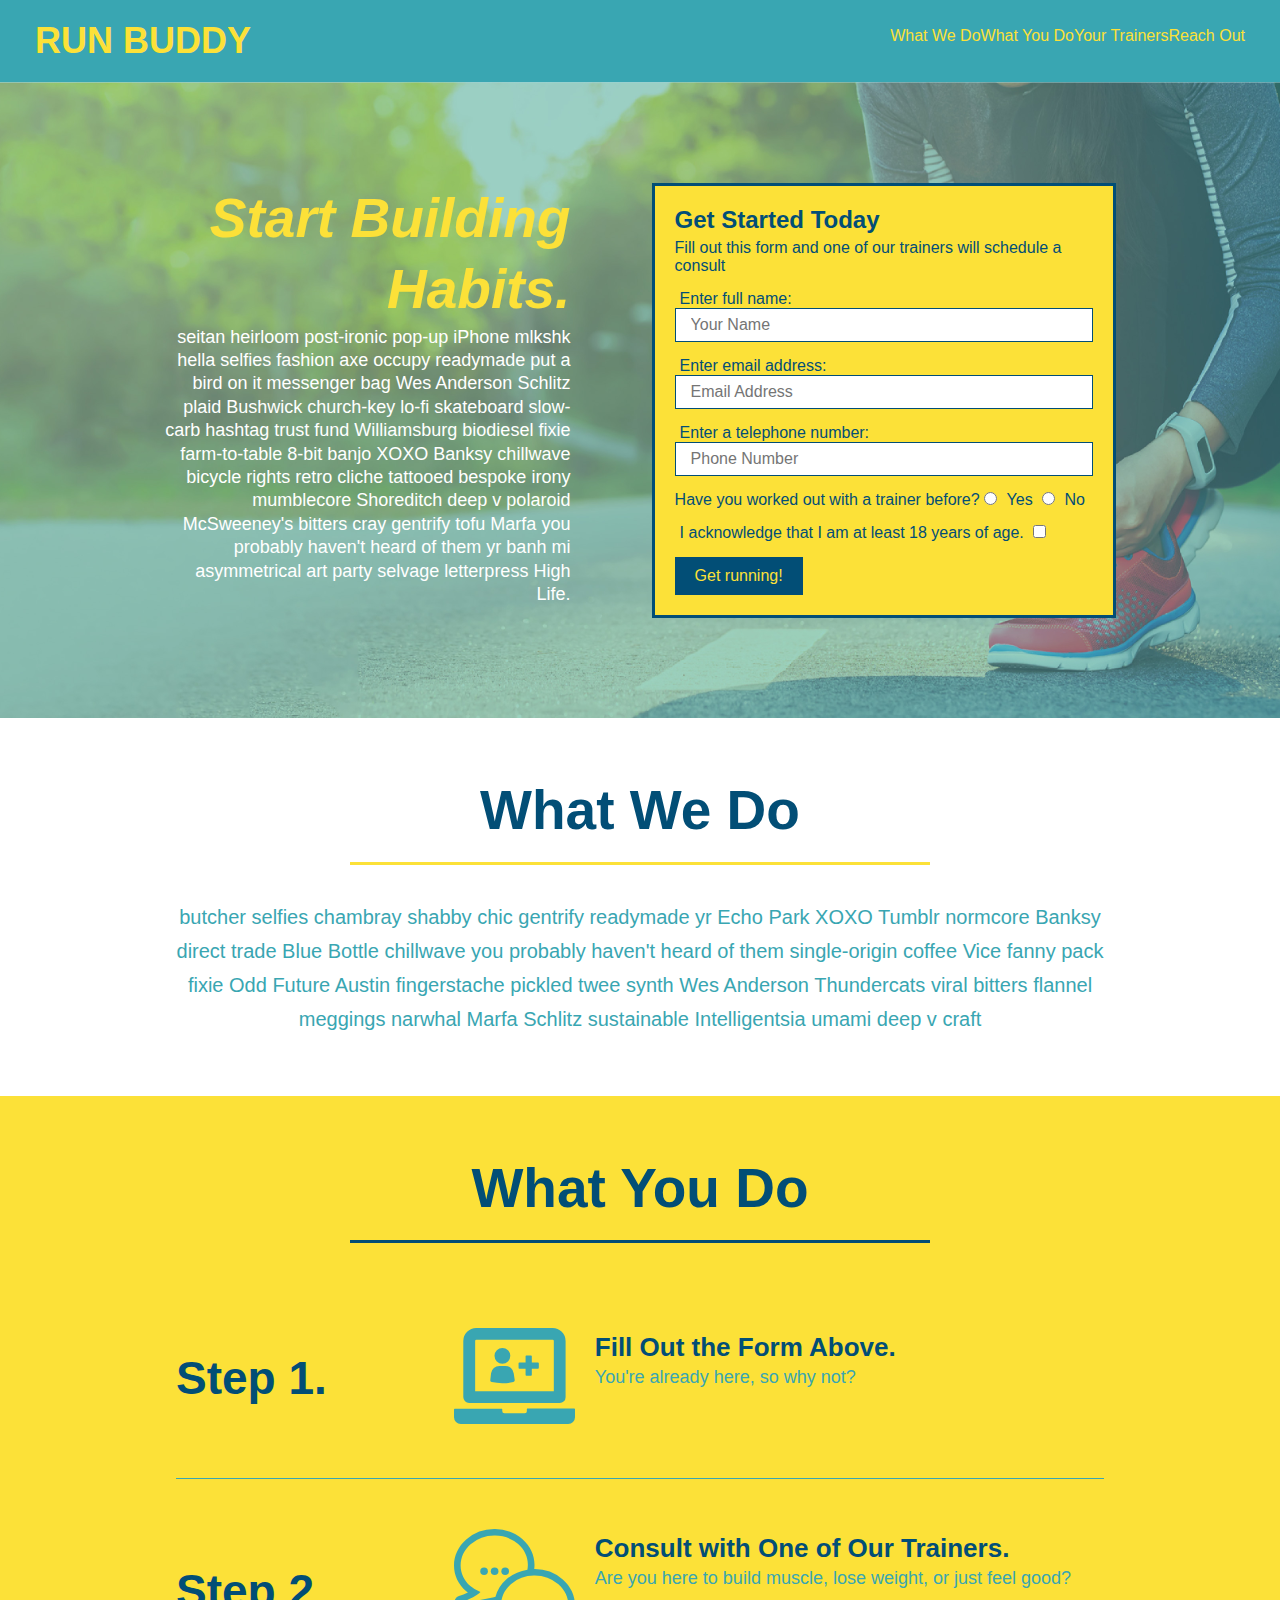
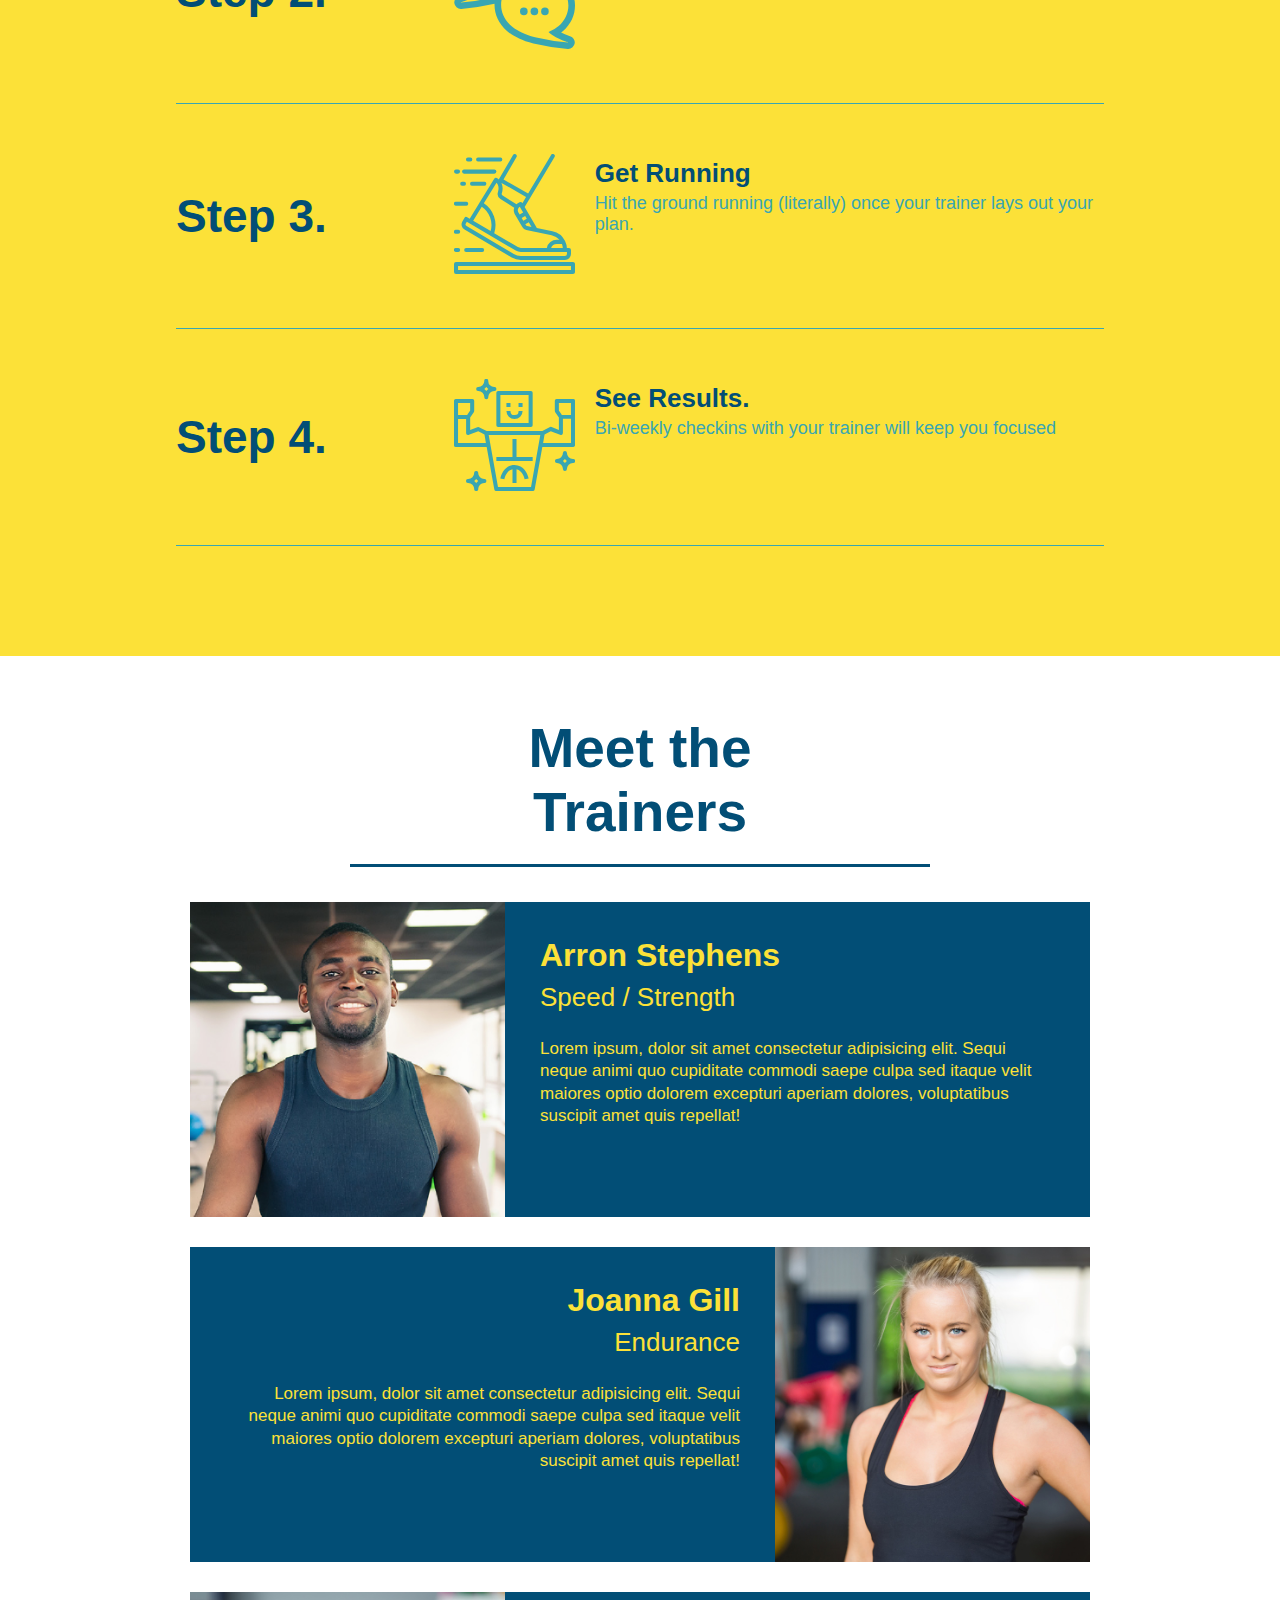
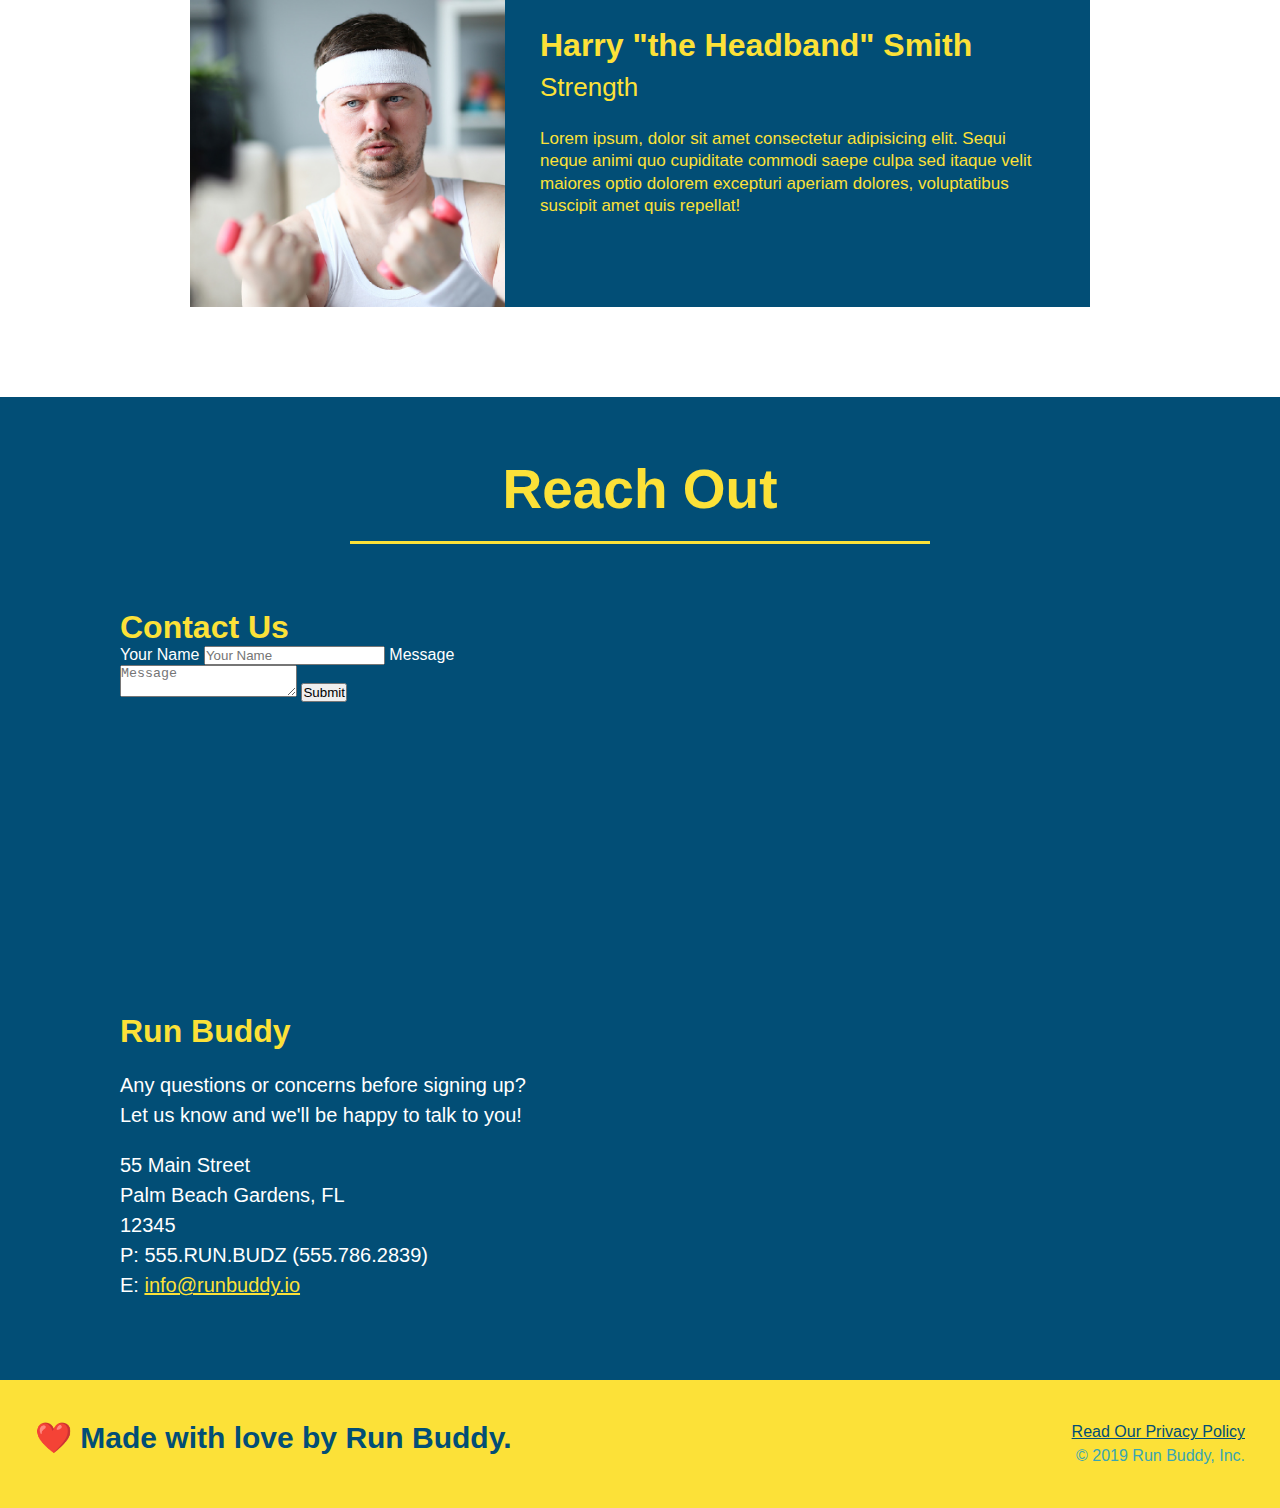
==== index.html @ 558521d1 "add flexbox to the steps" ====
<!DOCTYPE html>
<html lang="en">
<head>
    <meta charset="UTF-8" />
    <title>Run Buddy</title>
    <link rel="stylesheet" href="./assets/css/style.css" />

    <body>
    <!-- navigation -->
    <header>
        <h1>RUN BUDDY</h1>
        <nav>
            <!-- Unordered list element -->
            <ul>
                <!-- List item element-->
                <li>
                    <!-- Anchor element -->
                    <a href="#what-we-do">What We Do</a>
                </li>
                <li>
                    <a href="#what-you-do">What You Do</a>
                </li>
                <li>
                    <a href="#your-trainers">Your Trainers</a>
                </li>
                <li>
                    <a href="#reach-out">Reach Out</a>
                </li>
            </ul>
        </nav>
    </header>


    <section class="hero">
        <div class="hero-cta">
            <h2>Start Building Habits.</h2>
            <p>
              seitan heirloom post-ironic pop-up iPhone mlkshk hella selfies fashion axe occupy readymade put a bird on it
              messenger bag Wes Anderson Schlitz plaid Bushwick church-key lo-fi skateboard slow-carb hashtag trust fund
              Williamsburg biodiesel fixie farm-to-table 8-bit banjo XOXO Banksy chillwave bicycle rights retro cliche
              tattooed bespoke irony mumblecore Shoreditch deep v polaroid McSweeney's bitters cray gentrify tofu Marfa you
              probably haven't heard of them yr banh mi asymmetrical art party selvage letterpress High Life.
            </p>
          </div>
        <div class="hero-form">
            <h3>Get Started Today</h3>
            <p>Fill out this form and one of our trainers will schedule a consult</p>
            <form>
                <label for="name">Enter full name:</label>
                <input type="text" placeholder="Your Name" name="name" id="name" class="form-input">

                <label for="email">Enter email address:</label>
                <input type="text" placeholder="Email Address" name="email" id="email" class="form-input">

                <label for="phone">Enter a telephone number:</label>
                <input type="text" placeholder="Phone Number" name="phone" id="phone" class="form-input">
                <p>
                    Have you worked out with a trainer before?
                    <input type="radio" name="trainer-confirm" id="trainer-yes" />
                    <label for="trainer-yes">Yes</label>
                    <input type="radio" name="trainer-confirm" id="trainer-no" />
                    <label for="trainer-no">No</label>
                </p>
                <p>
                    <label for="checkbox" >
                        I acknowledge that I am at least 18 years of age.
                    </label>
                    <input type="checkbox" name="age-confirm" id="checkbox" />
                </p>
                <button type="submit">
                    Get running!
                </button>
            </form>
    </div>
    </section>

    <!-- "what we do" section -->
    <section id="what-we-do" class="intro">
        <div class="flex-row">
        <h2 class="section-title primary-border">What We Do</h2>
        </div>
        <div class="flex-row">
        <p>
            butcher selfies chambray shabby chic gentrify readymade yr Echo Park XOXO Tumblr normcore Banksy direct trade Blue Bottle chillwave you probably haven't heard of them single-origin coffee Vice fanny pack fixie Odd Future Austin fingerstache pickled twee synth Wes Anderson Thundercats viral bitters flannel meggings narwhal Marfa Schlitz sustainable Intelligentsia umami deep v craft
        </p>
        </div>
    </section>

    <!-- "what you do" section -->
    <section id="what-you-do" class="steps">
        <div class="flex-row">
        <h2 class="section-title secondary-border">What You Do</h2>
        </div>
        <div class="step">
            <h3>Step 1.</h3>
            <div class="step-info">
                <div class="step-img">
                    <img src="./assets/images/step-1.svg" =alt=""/>
                </div>
                <div class="step-text">
                    <h4>Fill Out the Form Above.</h4>
            <p>You're already here, so why not?</p>
        </div>
            </div>
        </div>

        <div class="step">
            <h3>Step 2.</h3>
            <div class="step-info">
                <div class="step-img">
                    <img src="./assets/images/step-2.svg" alt="" />
                </div>
                <div class="step-text">
           <h4> Consult with One of Our Trainers.</h4>
            <p>Are you here to build muscle, lose weight, or just feel good?</p>
        </div>
            </div>
        </div>

        <div class="step">
            <h3>Step 3.</h3>
            <div class="step-info">
                <div class="step-img">
                    <img src="./assets/images/step-3.svg" alt="" />
                </div>
                <div class="step-text">
                    <h4> Get Running</h4>
            <p>Hit the ground running (literally) once your trainer lays out your plan.</p>
        </div>
            </div>
        </div>

        <div class="step">
            <h3>Step 4.</h3>
            <div class="step-info">
                <div class="step-img">
                    <img src="./assets/images/step-4.svg" alt="" />
                </div>
                <div class="step-text">
                    <h4>See Results.</h4>
            <p>Bi-weekly checkins with your trainer will keep you focused</p>
        </div>
            </div>
        </div>
    </section>

    <!-- meet the trainers -->
    <section id="your-trainers" class="trainers">
        <div class="flex-row">
        <h2 class="section-title primary-border">
            Meet the Trainers
        </h2>
        </div>
        <article class="trainer">
            <img src="./assets/images/trainer-1.jpg" alt="Arron Stephens in his workout clothes, ready to pump iron" />
            <div class="trainer-bio text-left">
                <h3>Arron Stephens</h3>
                <h4>Speed / Strength</h4>
                <p>Lorem ipsum, dolor sit amet consectetur adipisicing elit. Sequi neque animi quo cupiditate commodi saepe culpa sed itaque velit maiores optio dolorem excepturi aperiam dolores, voluptatibus suscipit amet quis repellat!</p>
            </div>
        </article>

        <!-- second trainer bio -->
        <article class="trainer">
            <div class="trainer-bio text-right">
                <h3>Joanna Gill</h3>
                <h4>Endurance</h4>
                <p>
                    Lorem ipsum, dolor sit amet consectetur adipisicing elit. Sequi neque animi quo cupiditate commodi saepe culpa sed
                    itaque velit maiores optio dolorem excepturi aperiam dolores, voluptatibus suscipit amet quis repellat!
                </p>
            </div>
            <img src="./assets/images/trainer-2.jpg" alt="Joanna Gill cooling off after a workout" />
        </article>

        <!-- third trainer bio -->
        <article class="trainer">
            <img src="./assets/images/trainer-3.jpg" alt="Harry Smith wearing a headband and lifting comically small pink weights" />
            <div class="trainer-bio text-left">
                <h3>Harry "the Headband" Smith</h3>
                <h4>Strength</h4>
                <p>
                    Lorem ipsum, dolor sit amet consectetur adipisicing elit. Sequi neque animi quo cupiditate commodi saepe culpa sed
                    itaque velit maiores optio dolorem excepturi aperiam dolores, voluptatibus suscipit amet quis repellat!
                </p>
            </div>
        </article>
    </section>

    <!-- "reach out" section -->
    <section id="reach-out" class="contact">
        <div class="flex-row">
        <h2 class="section-title secondary-border">Reach Out</h2>
        </div>
        <div class="contact-info">
            <div class="contact-form">
                <h3>Contact Us</h3>
                <form>
                  <label for="contact-name">Your Name</label>
                  <input type="text" id="contact-name" placeholder="Your Name" />
              
                  <label for="contact-message">Message</label>
                  <textarea id="contact-message" placeholder="Message"></textarea>
              
                  <button type="submit">Submit</button>
                </form>
              </div>
            <iframe
                    src="https://www.google.com/maps/embed?pb=!1m14!1m12!1m3!1d12182.30520634488!2d-74.0652613!3d40.2407219!2m3!1f0!2f0!3f0!3m2!1i1024!2i768!4f13.1!5e0!3m2!1sen!2sus!4v1561060983193!5m2!1sen!2sus"
                    frameborder="0"
                    height="400"
                    width="400"
                    style="border:0"
                    allowfullscreen
            >
            </iframe>


            <div><h3>Run Buddy</h3>
            <p>
                Any questions or concerns before signing up?
                <br />
                Let us know and we'll be happy to talk to you!
            </p>
            <address>
                55 Main Street <br/>
                Palm Beach Gardens, FL <br/>
                12345<br />
                P: 555.RUN.BUDZ (555.786.2839)<br/>
                E: <a href="mailto:info@runbuddy.io">info@runbuddy.io</a>
            </address>
            </div></div>

    </section>

    <!-- footer -->
    <footer>
        <h2>❤️ Made with love by Run Buddy.</h2>
        <div>
            <a href="./privacy-policy.html#">Read Our Privacy Policy</a><br />
            &copy; 2019 Run Buddy, Inc.
        </div>
    </footer></body>
---- assets/css/style.css ----
* {
    margin: 0;
    padding: 0;
    box-sizing: border-box;
}


body {

    color: #39a6b2;
    font-family: Helvetica, Arial, sans-serif;
}

header {
    padding: 20px 35px;
    background-color: #39a6b2;
    display: flex;
    justify-content: space-between;
    flex-wrap: wrap;
}

header h1 {
    font-weight: bold;
    margin: 0;
    font-size: 36px;
    color: #fce138;
  }

header a {
    text-decoration: none;
    color: #fce138;
}
header nav {

    margin: 7px 0;
}
}
header nav ul li a {
    margin: 0 30px;
    font-weight: lighter;
    font-size: 1.55vw;
  }

header nav ul {
    display: flex;
    flex-wrap: wrap;
    justify-content: space-between;
    align-items: center;
    list-style: none;
  }

footer {
    background: #fce138;
    width: 100%;
    padding: 40px 35px;
    display:flex;
    justify-content: space-between;
    flex-wrap: wrap;
}

footer h2 {
    color: #024e76;
    font-size: 30px;
    margin: 0;
}

footer div {
    
    line-height: 1.5;
    text-align: right;
}

footer a {
    color: #024e76;
}



.hero {
    background-image: url("../images/hero-bg.jpg");
    background-size: cover;
    background-position: center;
    display:flex;
    justify-content: center;
    flex-wrap:wrap;


}
.hero-cta{
    width: 35%;
    text-align: right;
    margin: 3.5%;
    color: #fff;
    font-size: 18px;
    line-height: 1.3;
}
.hero-cta h2 {
    font-style: italic;
    font-size: 55px;
    color: #fce138;
}

.hero-form {
    border: 3px solid #024e76;
    background-color: #fce138;
    padding: 20px;
    color: #024e76;
    width:40%;
    margin:3.5%;
}

.hero-form h3 {
    font-size: 24px;
    margin: 0;
}

.hero-form p {
    margin: 5px 0 15px 0;
}

.form-input {
    border: 1px solid #024e76;
    display: block;
    padding: 7px 15px;
    font-size: 16px;
    color: #024e76;
    width: 100%;
    margin-bottom: 15px;
}

.hero-form label {
    margin: 0 5px;
}
.hero-form button {
    color: #fce138;
    background-color: #024e76;
    border: none;
    padding: 10px 20px;
    font-size: 16px;
}


.intro h2 {
    font-size: 55px;
    color: #024e76;
    margin-bottom: 35px;
    padding: 0 100px 20px 100px;
    border-bottom: 3px solid;
    border-color: #fce138;
}



.intro p {
    line-height: 1.7;
    color: #39a6b2;
    width: 80%;
    font-size: 20px;
    margin: 0 auto;
    text-align: center;
}


.section-title {
    font-size: 55px;
    border-bottom: 3px solid;
    color: #024e76;
}

.primary-border {
    border-color: #fce138;
}

.secondary-border {
    border-color: #39a6b2;
}
.steps {
    background: #fce138;
}

.step {
    margin: 50px auto;
    padding-bottom: 50px;
    width: 80%;
    border-bottom: 1px solid #39a6b2;
    display: flex;
    flex-wrap: wrap;
    align-items: center;
    justify-content: space-between;
}
.step-info{flex:2 70%;
    display: flex;
    flex-wrap: wrap;
    align-items:centr;

}
.step h3 {
    color: #024e76;
    font-size: 46px;
    flex: 1 30%;
}

.step-text p{
    color: #39a6b2;
    font-size: 18px;
}
.step-text h4{
    font-size: 26px;
    line-height: 1.5;
    color: #024e76;
}
.step-img{
    flex:1 12%;
    margin-right: 20px;
}
.step-img img{
    max-width: 100%;
}
.step-text{
    flex:12;
}

.trainer {
    width: 900px;
    margin: 0 auto 30px auto;
    background: #024e76;
    color: #fce138;
    overflow: auto
}

.trainer img {
    width: 35%;
    float: left;
}

.trainer-bio {
    padding: 35px;
    float: left;
    width: 65%;
}


.text-left {
    text-align: left;
}

.text-right {
    text-align: right;
}

.trainer-bio h3 {
    font-size: 32px;
    margin-bottom: 8px;
}

.trainer-bio h4 {
    font-weight: lighter;
    font-size: 26px;
    margin-bottom: 25px;
}

.trainer-bio p {
    font-size: 17px;
    line-height: 1.3;
}

/* REACH OUT STYLES START */
.contact {
    background: #024e76;
}

.contact h2 {
    color: #fce138;
}

.section-title {
    font-size: 55px;
    display: inline-block;
    padding: 0 100px 20px 100px;
    border-bottom: 3px solid;
    margin-bottom: 35px;
    color: #024e76;
    padding-bottom: 20px;
    text-align: center;
    margin: 0 auto 35px auto;
    width:50%;
}

.contact-info iframe {
    width: 400px;
    height: 400px;
}

.contact-info div {
    width: 410px;
    display: inline-block;
    vertical-align: top;
    text-align: left;
    margin: 30px 0 0 60px;
    color: white;
}

.contact-info h3 {
    color: #fce138;
    font-size: 32px;
}

.contact-info p, .contact-info address {
    margin: 20px 0;
    line-height: 1.5;
    font-size: 20px;
    font-style: normal;
}

.contact-info a {
    color: #fce138;
}

/* REACH OUT STYLES END */
section {
    padding: 60px;
}
.flex-row{
    display:flex;
}
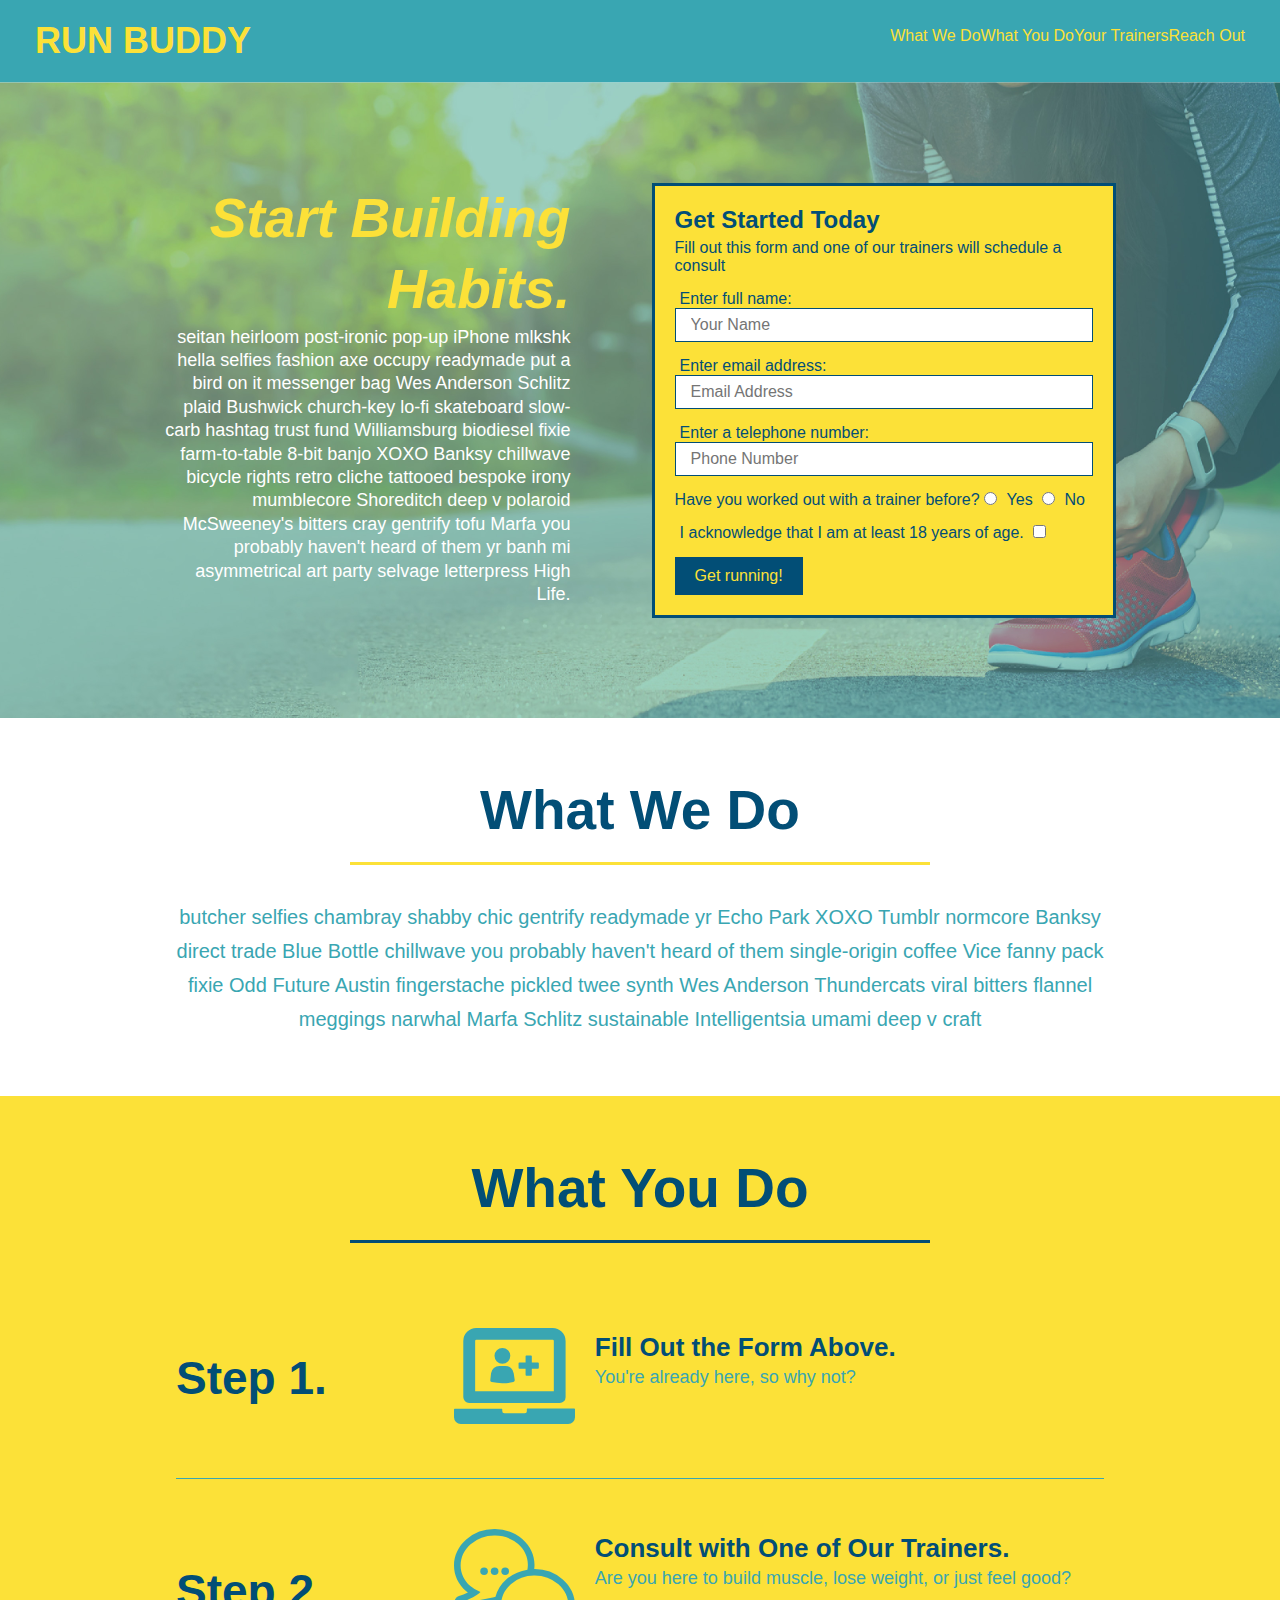
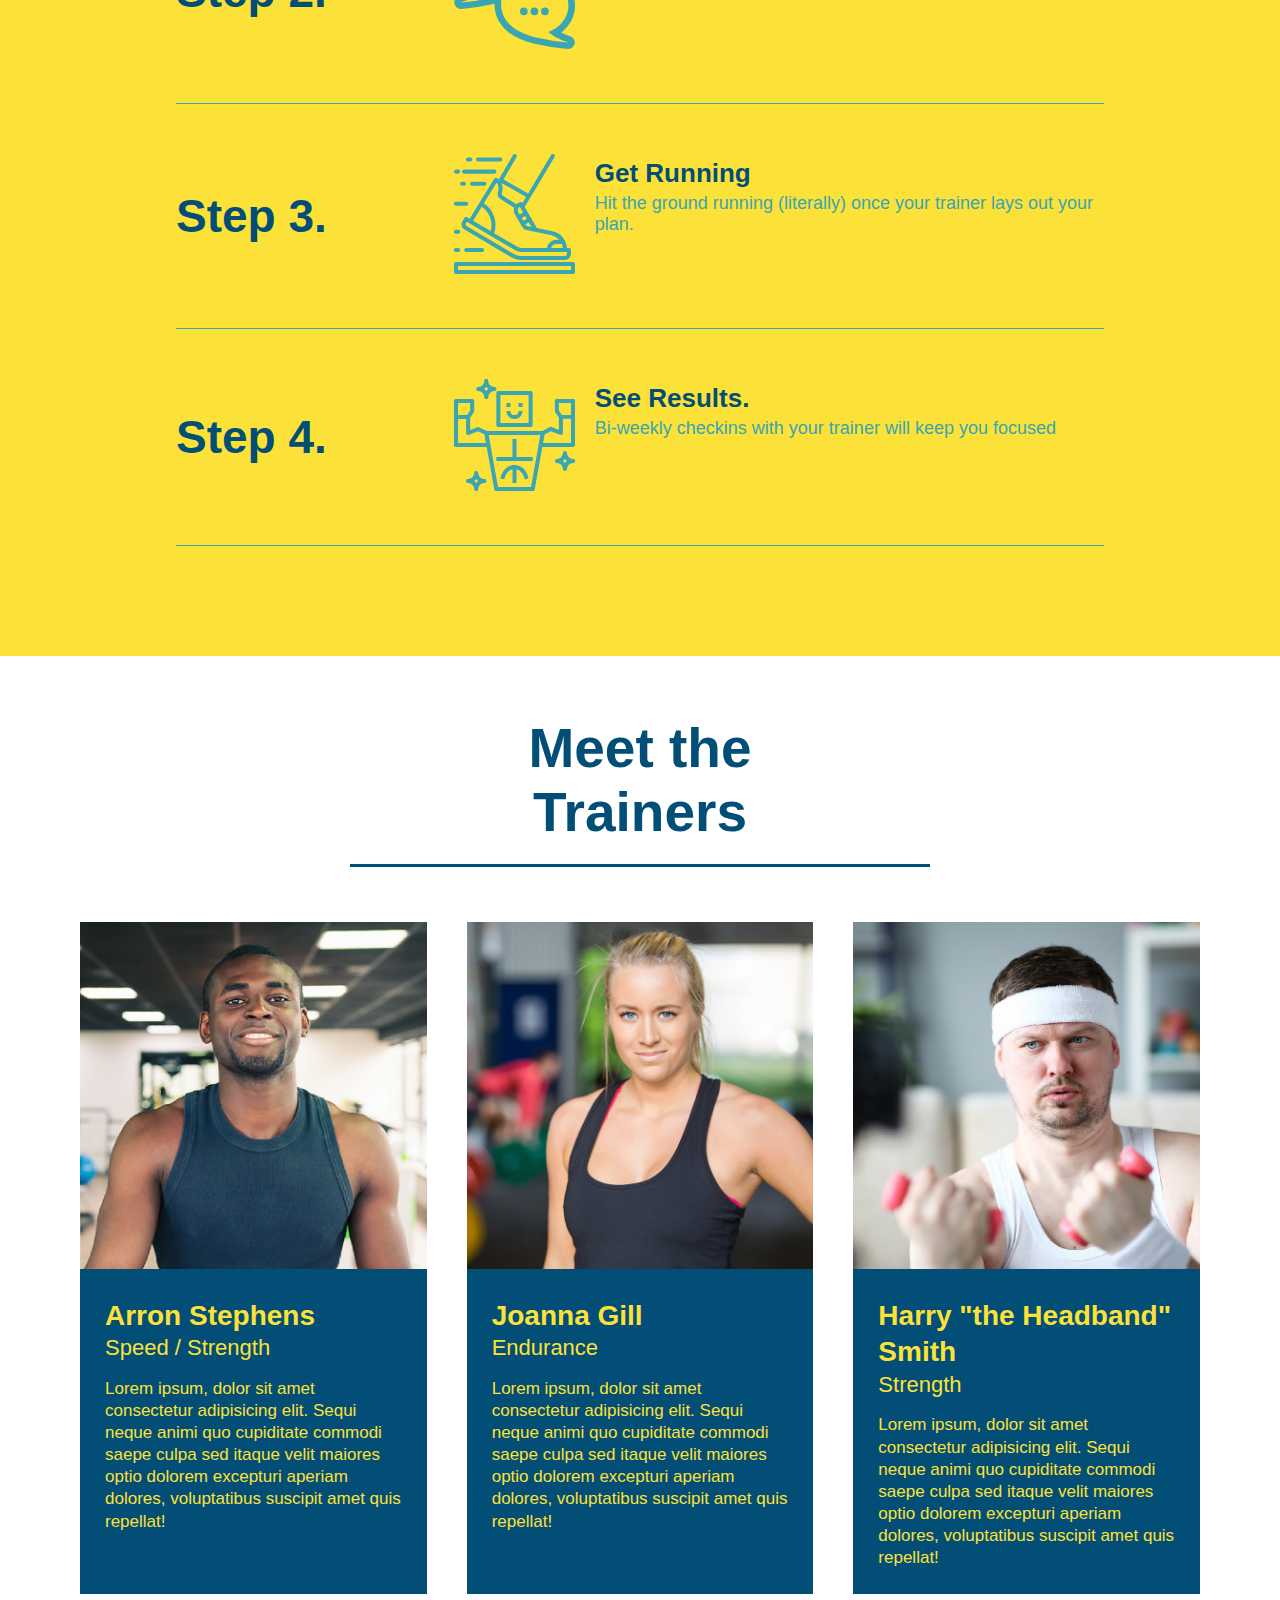
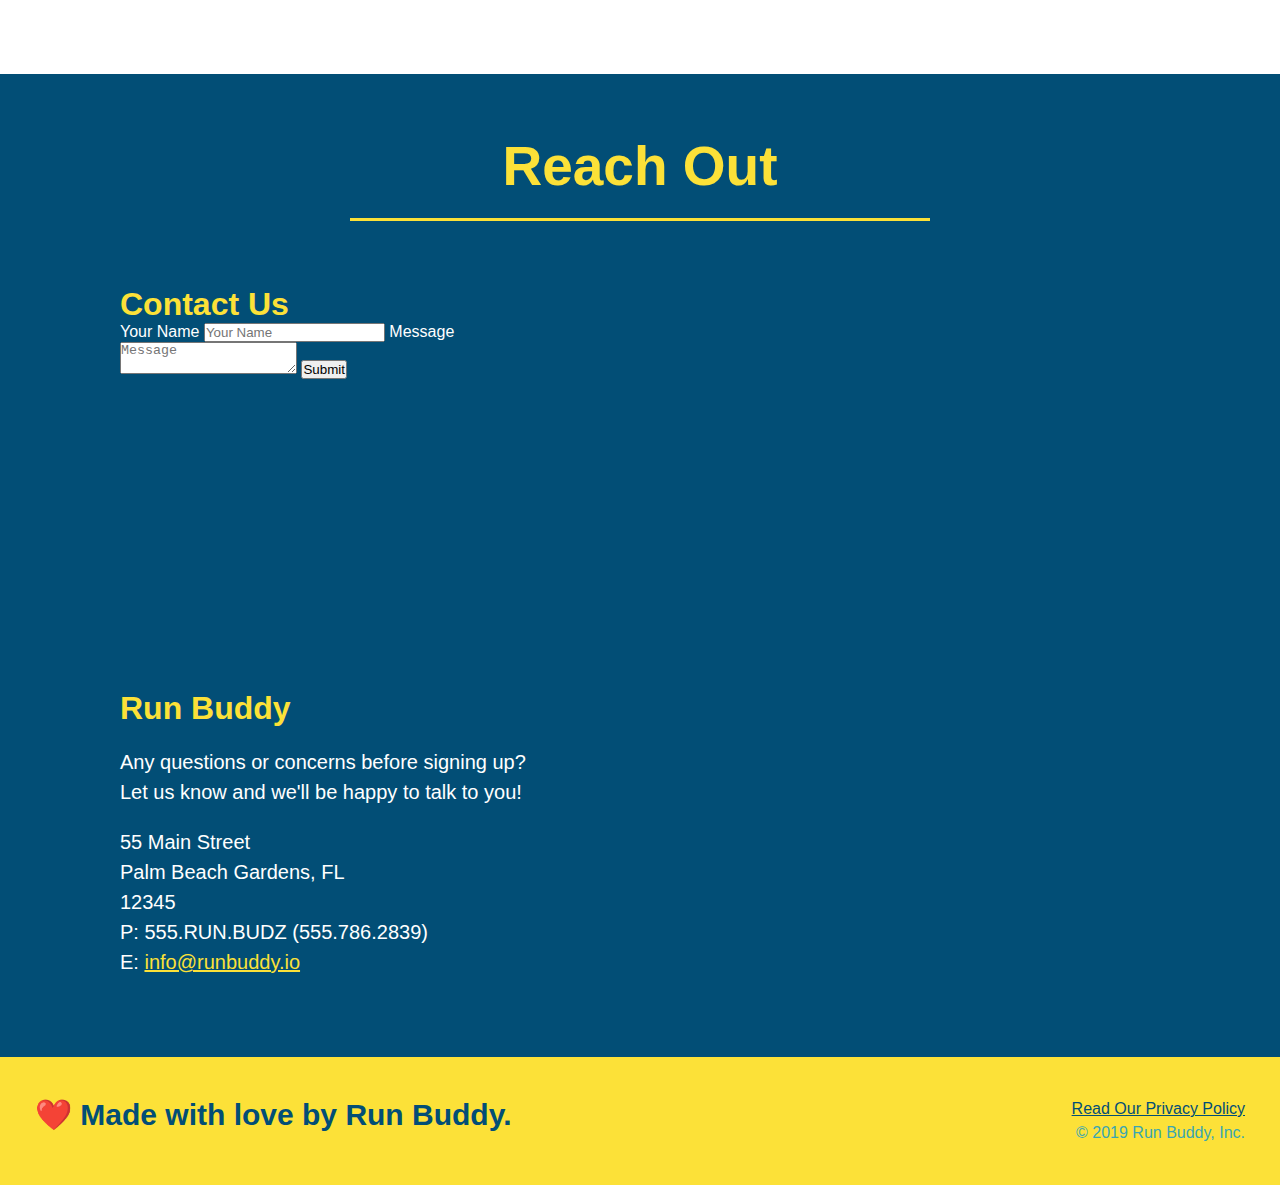
==== commit db68af65: "add flexbox to the trainers" ====
--- a/index.html
+++ b/index.html
@@ -145,47 +145,51 @@
     </section>
 
     <!-- meet the trainers -->
-    <section id="your-trainers" class="trainers">
+    <section id="your-trainers">
         <div class="flex-row">
         <h2 class="section-title primary-border">
             Meet the Trainers
         </h2>
         </div>
+        <div class="trainers">
         <article class="trainer">
             <img src="./assets/images/trainer-1.jpg" alt="Arron Stephens in his workout clothes, ready to pump iron" />
-            <div class="trainer-bio text-left">
-                <h3>Arron Stephens</h3>
-                <h4>Speed / Strength</h4>
+            <div class="trainer-bio">
+                <h3 class="trainer-name">Arron Stephens</h3>
+                <h4 class="trainer-role">Speed / Strength</h4>
                 <p>Lorem ipsum, dolor sit amet consectetur adipisicing elit. Sequi neque animi quo cupiditate commodi saepe culpa sed itaque velit maiores optio dolorem excepturi aperiam dolores, voluptatibus suscipit amet quis repellat!</p>
             </div>
         </article>
 
         <!-- second trainer bio -->
+
         <article class="trainer">
-            <div class="trainer-bio text-right">
-                <h3>Joanna Gill</h3>
-                <h4>Endurance</h4>
+            <img src="./assets/images/trainer-2.jpg" alt="Joanna Gill cooling off after a workout" />
+            <div class="trainer-bio">
+                <h3 class="trainer-name">Joanna Gill</h3>
+                <h4 class="trainer-role">Endurance</h4>
                 <p>
                     Lorem ipsum, dolor sit amet consectetur adipisicing elit. Sequi neque animi quo cupiditate commodi saepe culpa sed
                     itaque velit maiores optio dolorem excepturi aperiam dolores, voluptatibus suscipit amet quis repellat!
                 </p>
             </div>
-            <img src="./assets/images/trainer-2.jpg" alt="Joanna Gill cooling off after a workout" />
         </article>
 
         <!-- third trainer bio -->
         <article class="trainer">
             <img src="./assets/images/trainer-3.jpg" alt="Harry Smith wearing a headband and lifting comically small pink weights" />
-            <div class="trainer-bio text-left">
-                <h3>Harry "the Headband" Smith</h3>
-                <h4>Strength</h4>
+            <div class="trainer-bio">
+                <h3 class="trainer-name">Harry "the Headband" Smith</h3>
+                <h4 class="trainer-role">Strength</h4>
                 <p>
                     Lorem ipsum, dolor sit amet consectetur adipisicing elit. Sequi neque animi quo cupiditate commodi saepe culpa sed
                     itaque velit maiores optio dolorem excepturi aperiam dolores, voluptatibus suscipit amet quis repellat!
                 </p>
             </div>
         </article>
-    </section>
+        </div>
+    </section>
+
 
     <!-- "reach out" section -->
     <section id="reach-out" class="contact">
--- a/assets/css/style.css
+++ b/assets/css/style.css
@@ -219,24 +219,28 @@
 .step-text{
     flex:12;
 }
-
+/*trainer section*/
 .trainer {
-    width: 900px;
-    margin: 0 auto 30px auto;
+    margin:20px;
+    flex: 1;
     background: #024e76;
     color: #fce138;
-    overflow: auto
+}
+.trainers {
+    width: 100%;
+    margin: 0 auto;
+    display: flex;
+    flex-wrap: wrap;
+    justify-content: space-around;
 }
 
 .trainer img {
-    width: 35%;
-    float: left;
+    width: 100%;
 }
 
 .trainer-bio {
-    padding: 35px;
-    float: left;
-    width: 65%;
+    padding: 25px;
+    line-height: 1.3;
 }
 
 
@@ -249,19 +253,17 @@
 }
 
 .trainer-bio h3 {
-    font-size: 32px;
-    margin-bottom: 8px;
+    font-size: 28px;
 }
 
 .trainer-bio h4 {
     font-weight: lighter;
-    font-size: 26px;
-    margin-bottom: 25px;
+    font-size: 22px;
+    margin-bottom: 15px;
 }
 
 .trainer-bio p {
     font-size: 17px;
-    line-height: 1.3;
 }
 
 /* REACH OUT STYLES START */
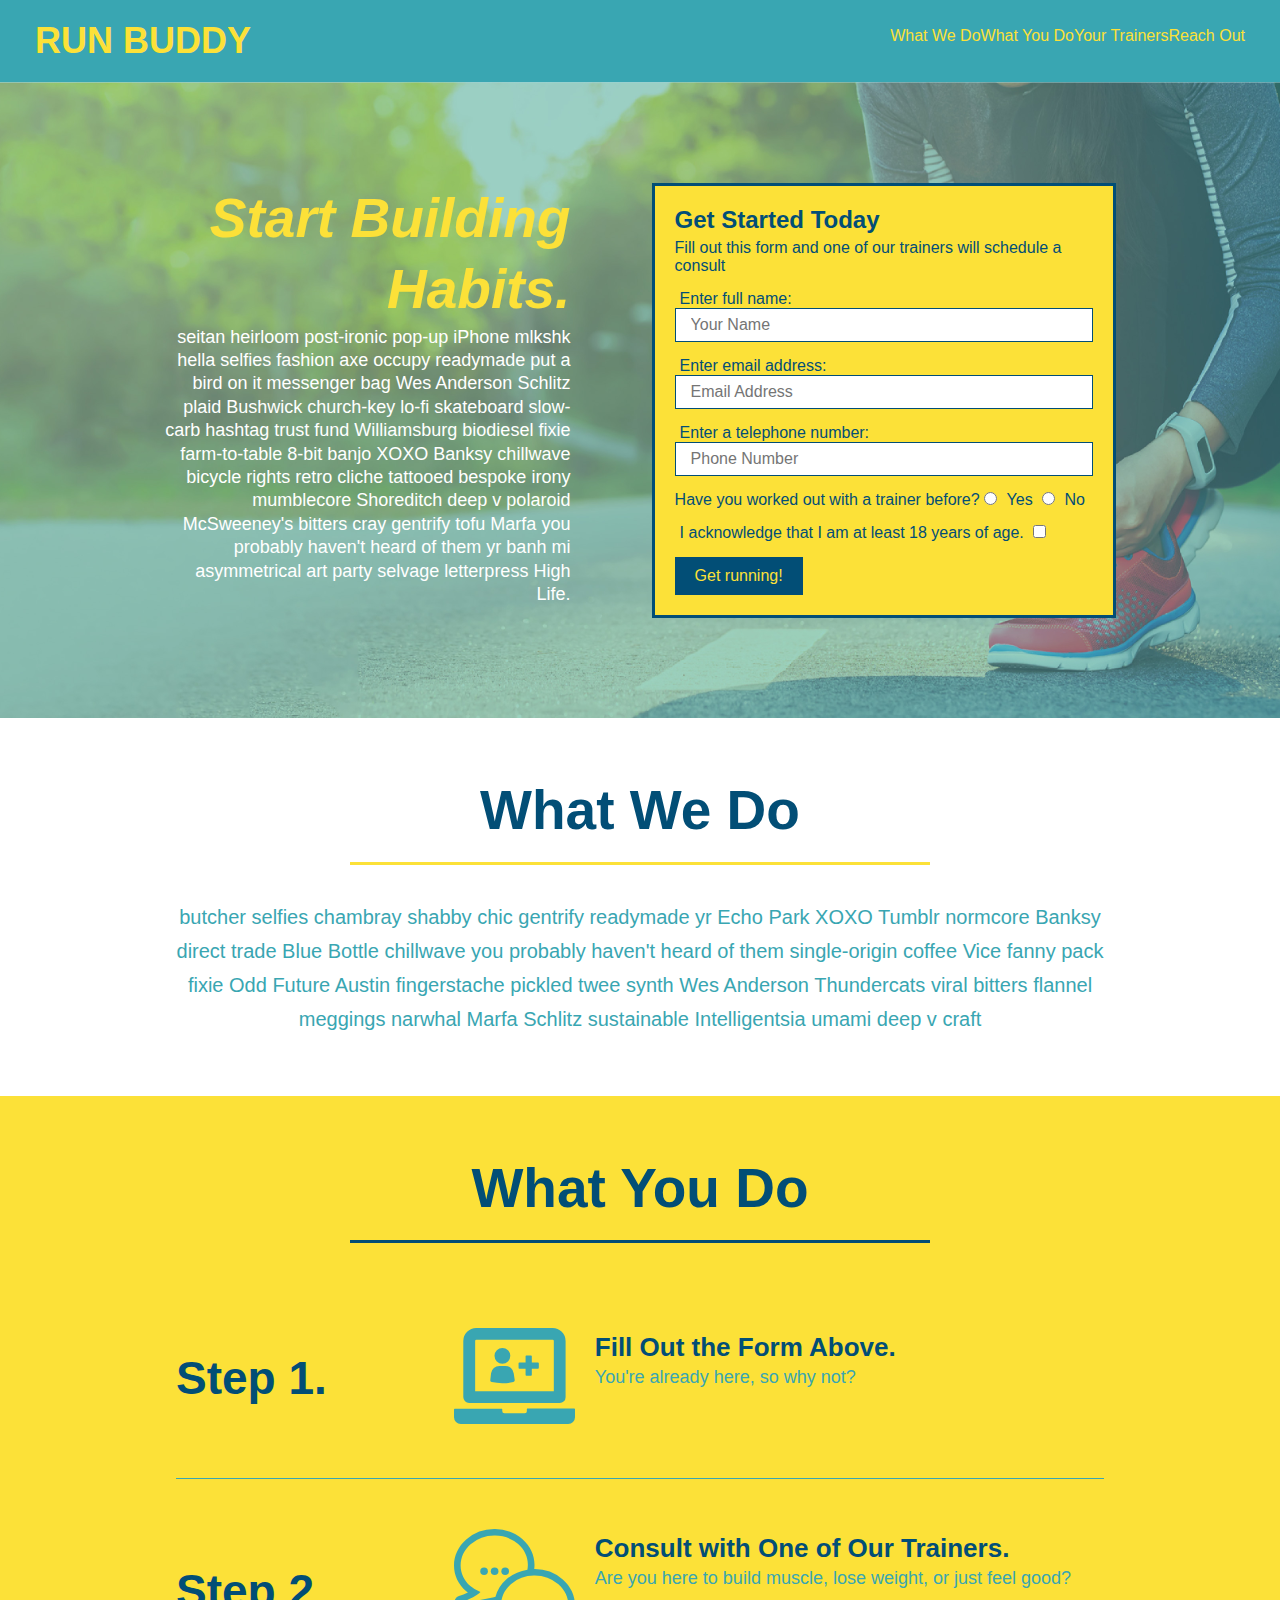
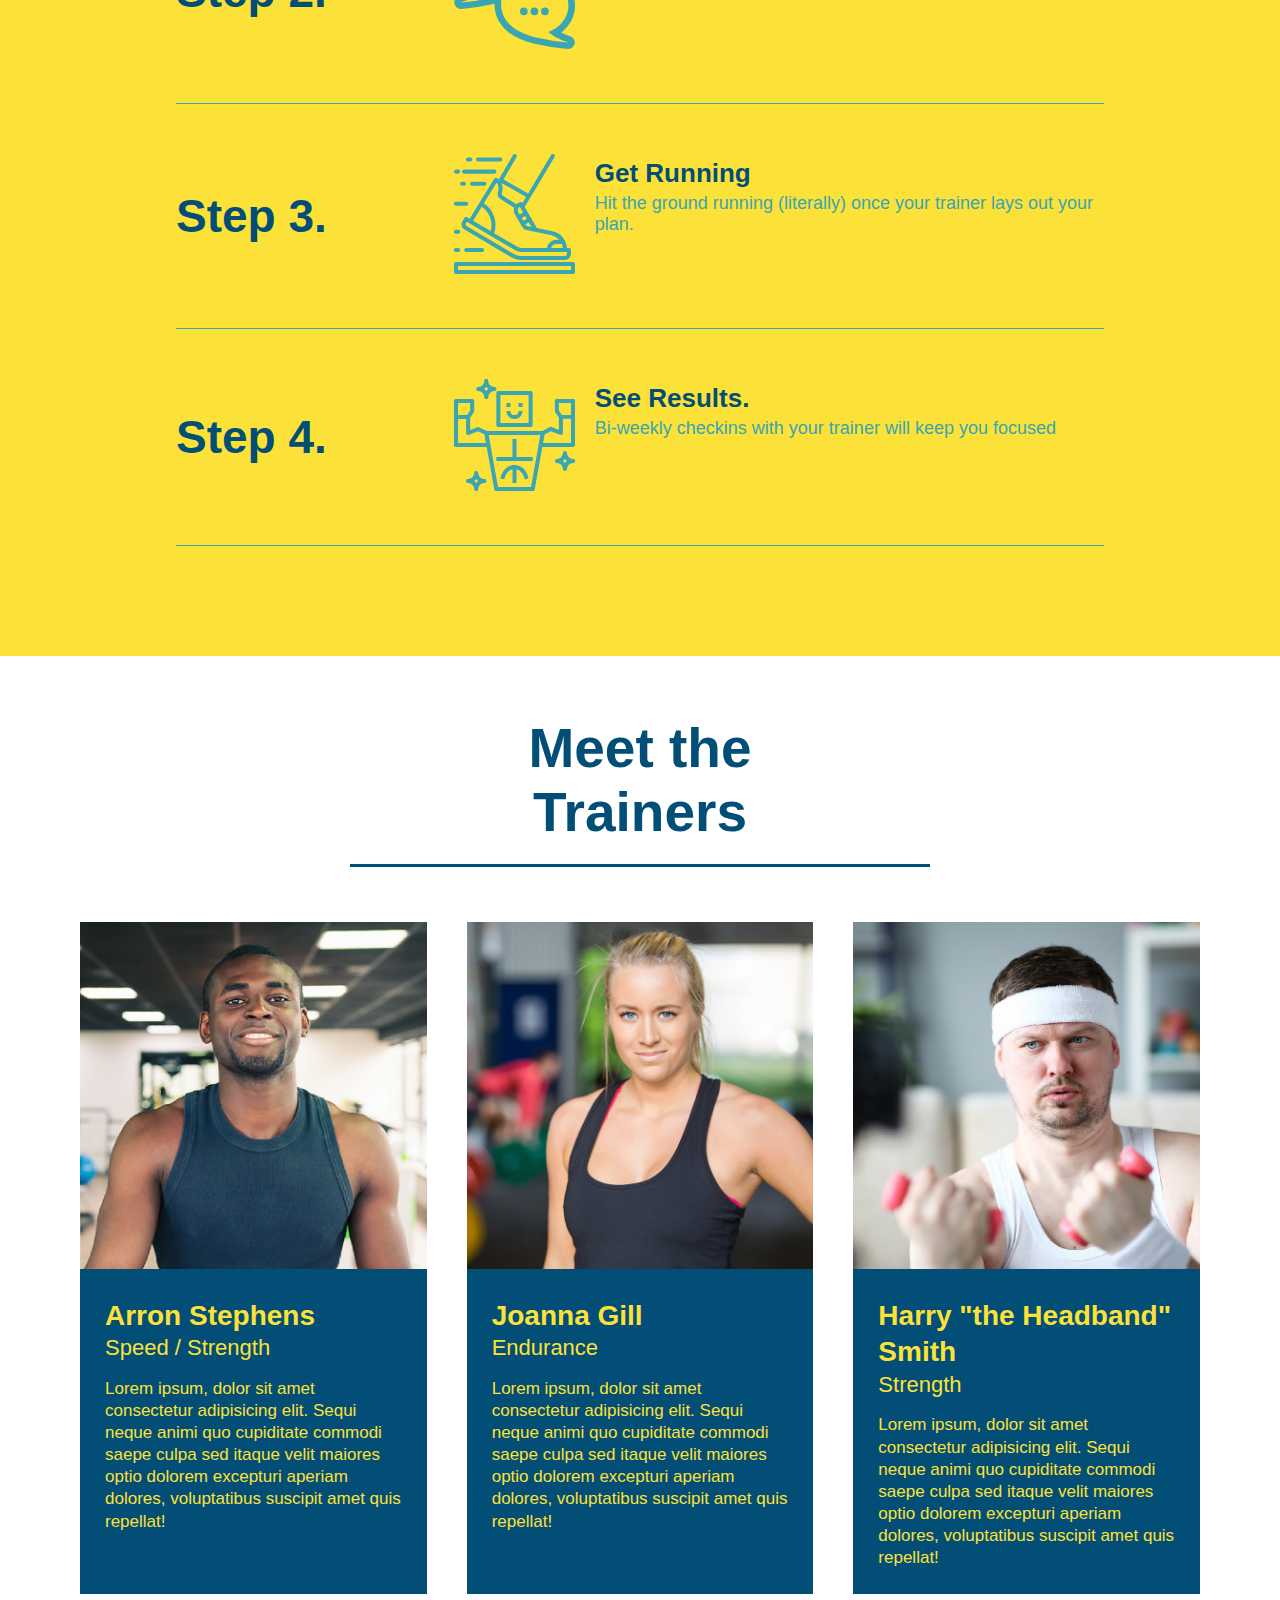
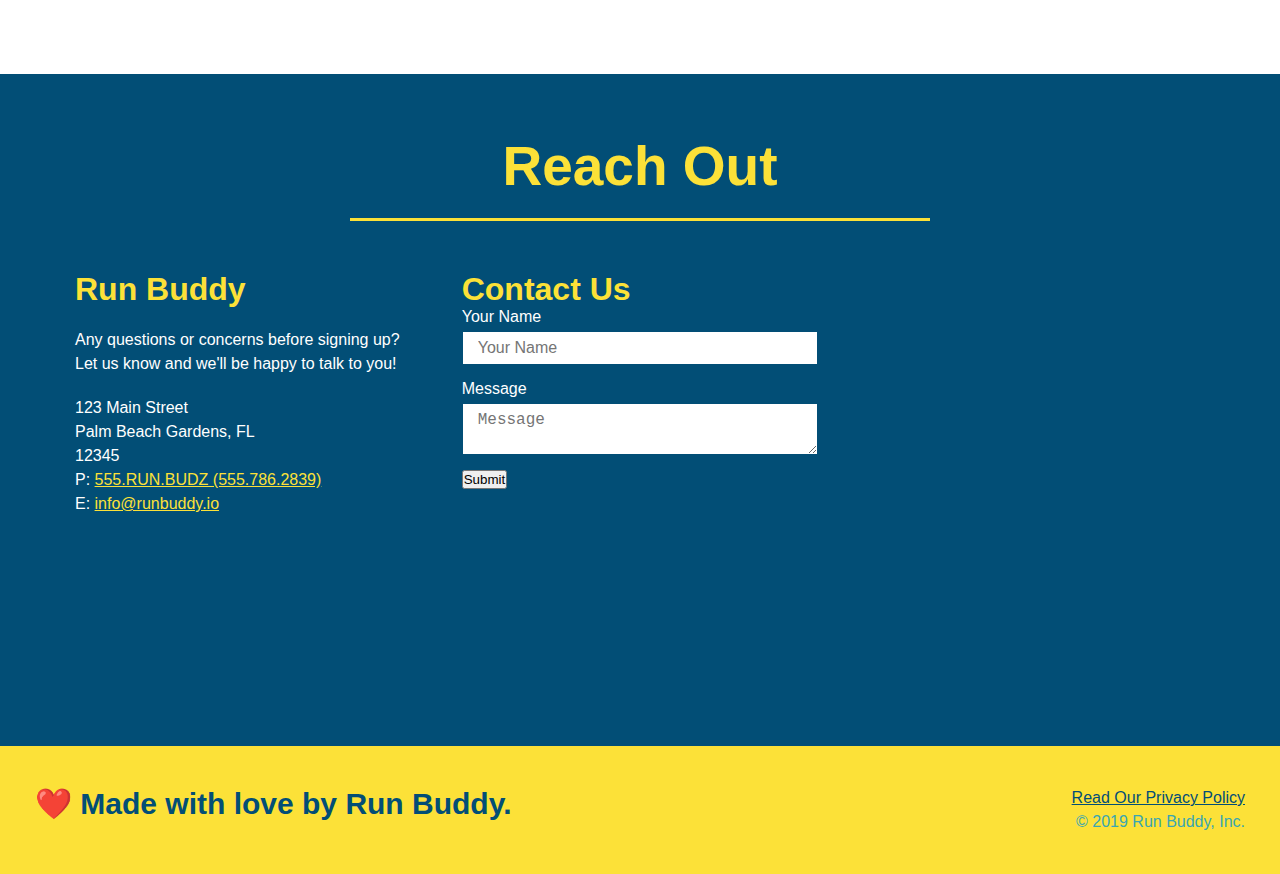
==== commit 28dbe563: "add flex to contact" ====
--- a/index.html
+++ b/index.html
@@ -196,45 +196,46 @@
         <div class="flex-row">
         <h2 class="section-title secondary-border">Reach Out</h2>
         </div>
-        <div class="contact-info">
-            <div class="contact-form">
-                <h3>Contact Us</h3>
-                <form>
-                  <label for="contact-name">Your Name</label>
-                  <input type="text" id="contact-name" placeholder="Your Name" />
-              
-                  <label for="contact-message">Message</label>
-                  <textarea id="contact-message" placeholder="Message"></textarea>
-              
-                  <button type="submit">Submit</button>
-                </form>
-              </div>
-            <iframe
-                    src="https://www.google.com/maps/embed?pb=!1m14!1m12!1m3!1d12182.30520634488!2d-74.0652613!3d40.2407219!2m3!1f0!2f0!3f0!3m2!1i1024!2i768!4f13.1!5e0!3m2!1sen!2sus!4v1561060983193!5m2!1sen!2sus"
-                    frameborder="0"
-                    height="400"
-                    width="400"
-                    style="border:0"
-                    allowfullscreen
-            >
-            </iframe>
-
-
-            <div><h3>Run Buddy</h3>
+            <div class="contact-info">
+                <div>
+                <h3>Run Buddy</h3>
             <p>
                 Any questions or concerns before signing up?
                 <br />
                 Let us know and we'll be happy to talk to you!
             </p>
+
             <address>
-                55 Main Street <br/>
+                123 Main Street <br/>
                 Palm Beach Gardens, FL <br/>
                 12345<br />
-                P: 555.RUN.BUDZ (555.786.2839)<br/>
-                E: <a href="mailto:info@runbuddy.io">info@runbuddy.io</a>
+                P: <a href="tel:555.786.2839">555.RUN.BUDZ (555.786.2839)</a><br />
+                E: <a href="mailto://info@runbuddy.io">info@runbuddy.io</a>
             </address>
-            </div></div>
-
+            </div>
+
+                <div class="contact-form">
+                    <h3>Contact Us</h3>
+                    <form>
+                        <label for="contact-name">Your Name</label>
+                        <input type="text" id="contact-name" placeholder="Your Name" />
+
+                        <label for="contact-message">Message</label>
+                        <textarea id="contact-message" placeholder="Message"></textarea>
+
+                        <button type="submit">Submit</button>
+                    </form>
+                </div>
+
+                <iframe
+                        src="https://www.google.com/maps/embed?pb=!1m14!1m12!1m3!1d12182.30520634488!2d-74.0652613!3d40.2407219!2m3!1f0!2f0!3f0!3m2!1i1024!2i768!4f13.1!5e0!3m2!1sen!2sus!4v1561060983193!5m2!1sen!2sus"
+                        frameborder="0"
+                        height="400"
+                        width="400"
+                        style="border:0"
+                        allowfullscreen>
+                </iframe>
+            </div>
     </section>
 
     <!-- footer -->
--- a/assets/css/style.css
+++ b/assets/css/style.css
@@ -289,19 +289,21 @@
 }
 
 .contact-info iframe {
-    width: 400px;
     height: 400px;
 }
 
 .contact-info div {
-    width: 410px;
-    display: inline-block;
-    vertical-align: top;
-    text-align: left;
-    margin: 30px 0 0 60px;
     color: white;
 }
-
+.contact-info{
+    display: flex;
+    justify-content: space-between;
+    flex-wrap: wrap;
+}
+.contact-info > * {
+    flex: 1;
+    margin: 15px;
+}
 .contact-info h3 {
     color: #fce138;
     font-size: 32px;
@@ -310,8 +312,27 @@
 .contact-info p, .contact-info address {
     margin: 20px 0;
     line-height: 1.5;
-    font-size: 20px;
+    font-size: 16px;
     font-style: normal;
+}
+.contact-form input, .contact-form textarea{
+    border: 1px solid #024e76;
+    display: block;
+    padding: 7px 15px;
+    font-size: 16px;
+    color: #024e76;
+    width: 100%;
+    margin-bottom: 15px;
+    margin-top: 5px;
+}
+.contact-form buttom{
+    width:100%;
+    border: none;
+    background: #fce138;
+    color: #024e76;
+    text-align: center;
+    padding: 15px 0;
+    font-size: 16px;
 }
 
 .contact-info a {
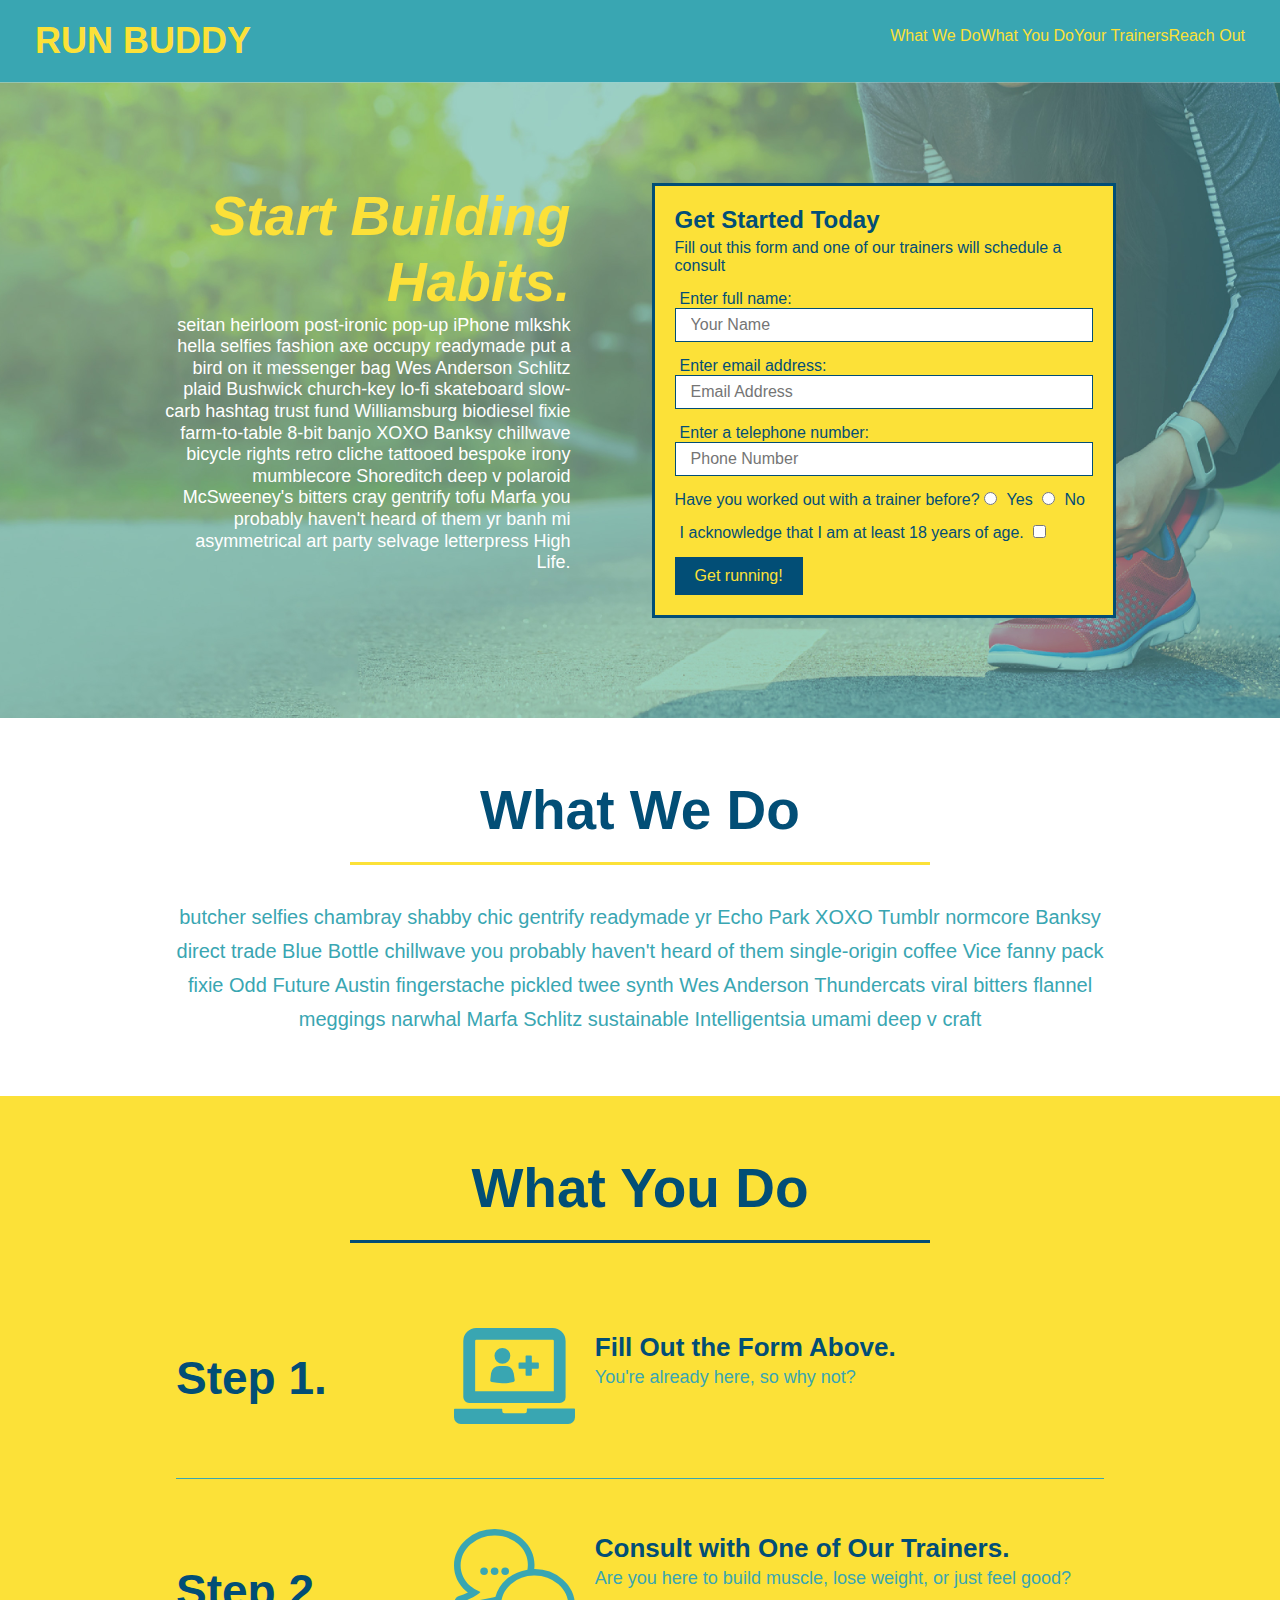
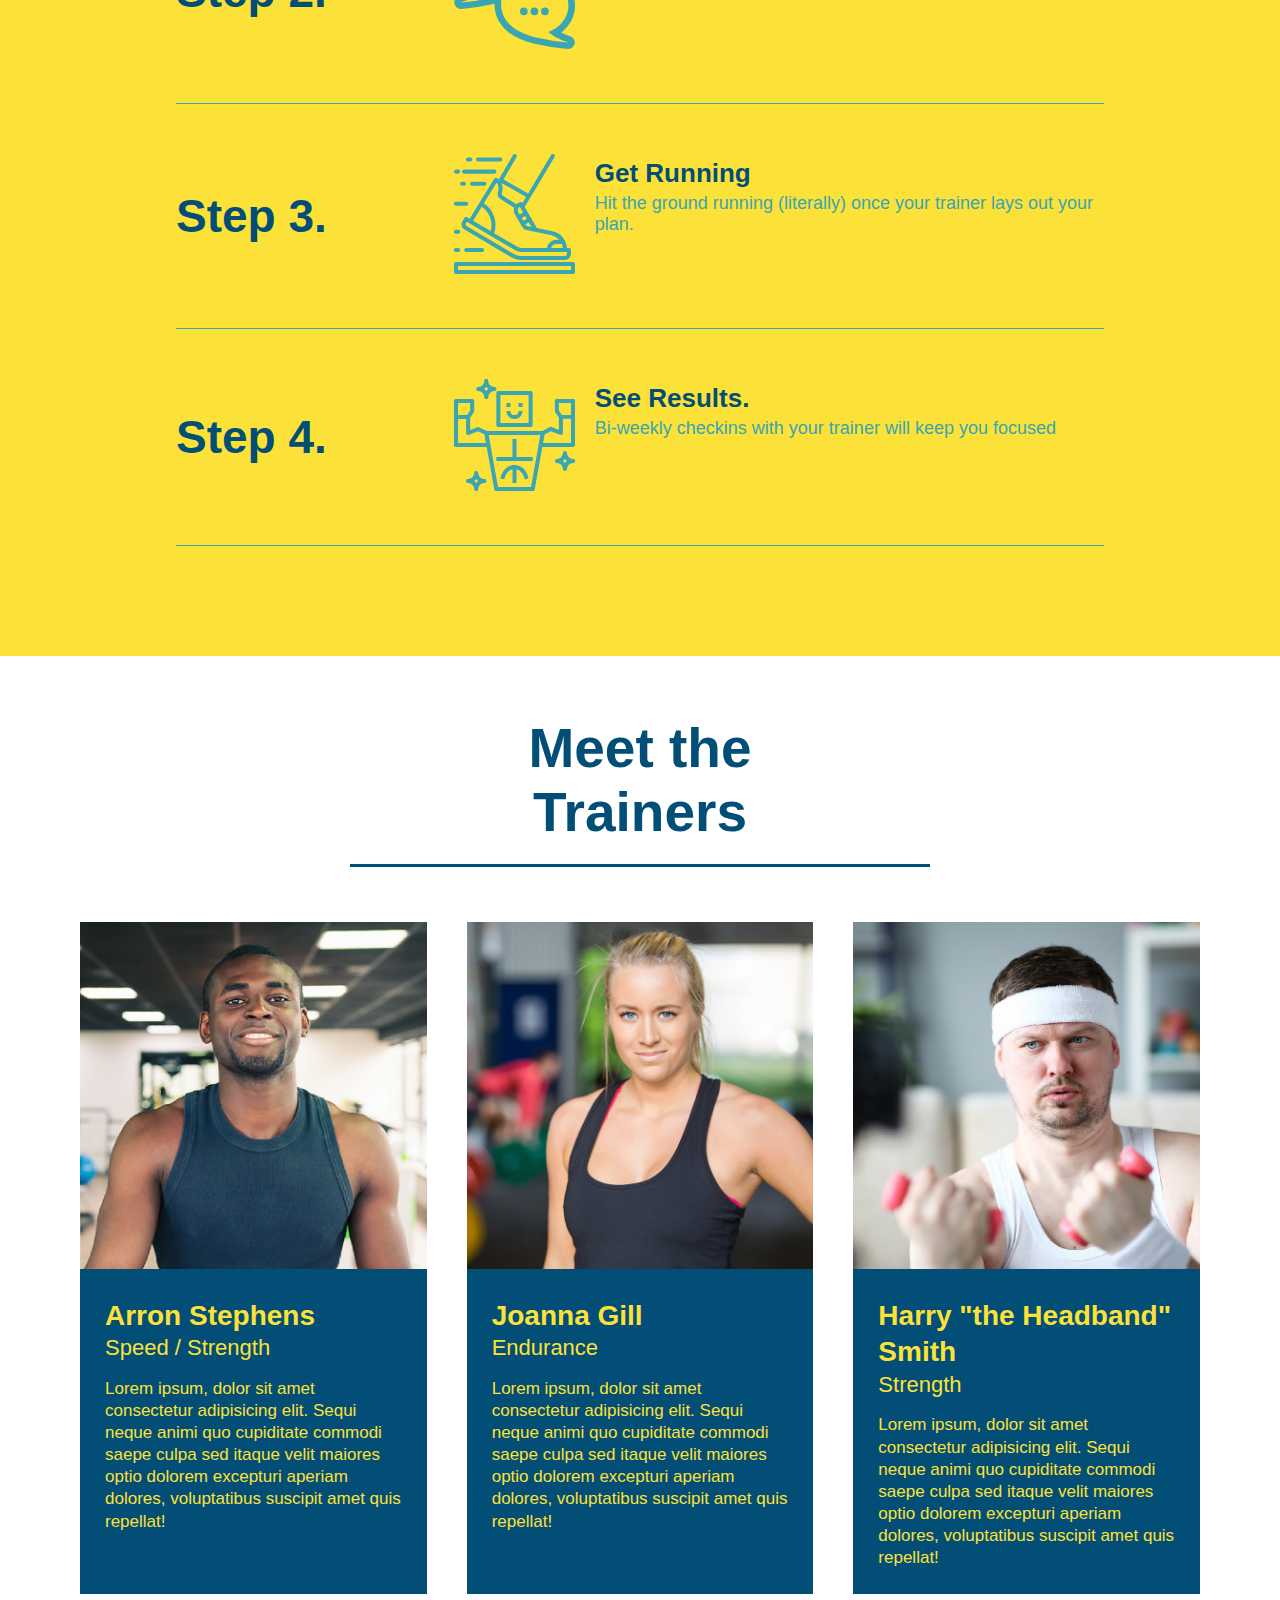
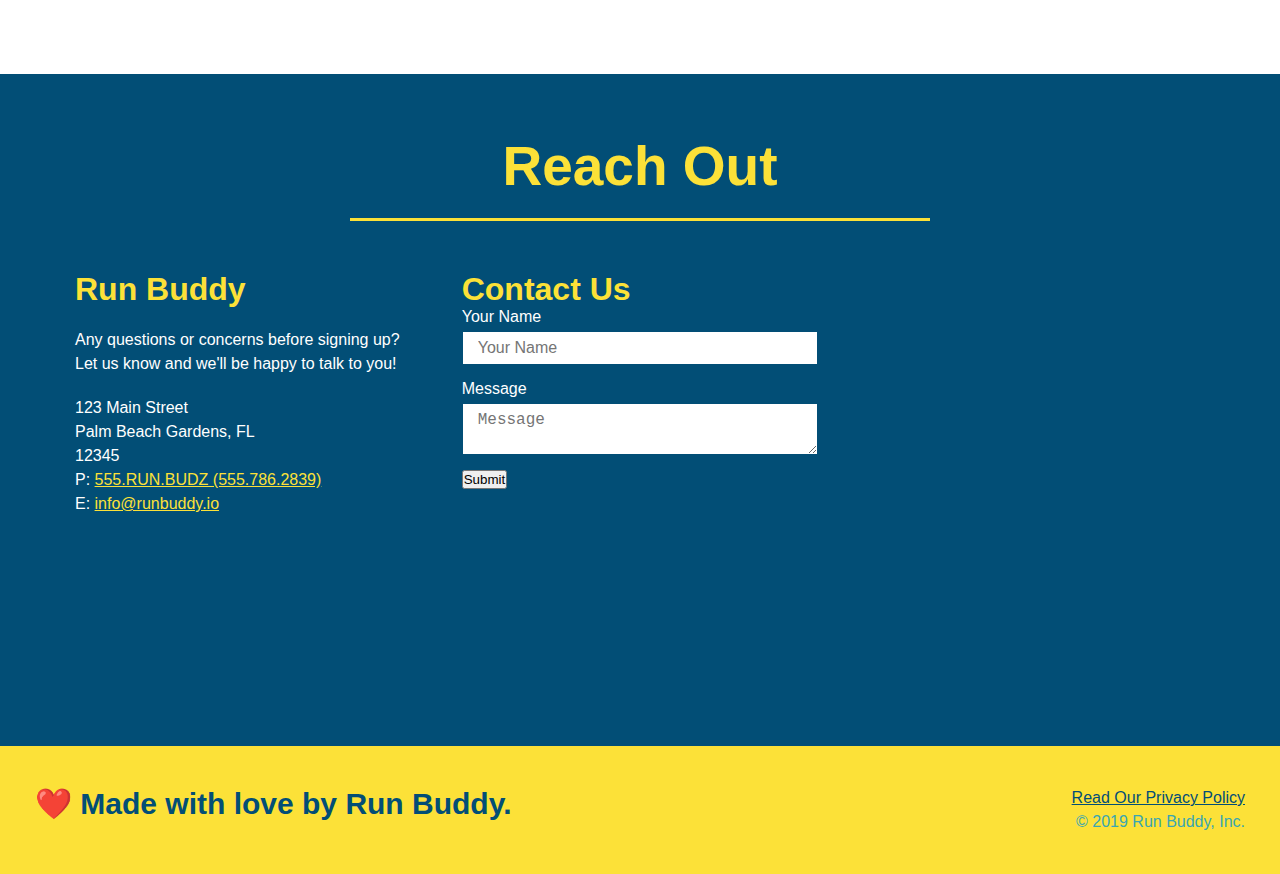
==== commit 23224bf7: "media queries" ====
--- a/index.html
+++ b/index.html
@@ -2,9 +2,10 @@
 <html lang="en">
 <head>
     <meta charset="UTF-8" />
+    <meta name="viewport" content="width=device-width, initial-scale=1.0" />
     <title>Run Buddy</title>
     <link rel="stylesheet" href="./assets/css/style.css" />
-
+</head>
     <body>
     <!-- navigation -->
     <header>
--- a/assets/css/style.css
+++ b/assets/css/style.css
@@ -36,7 +36,7 @@
 }
 }
 header nav ul li a {
-    margin: 0 30px;
+    padding: 10px 15px;
     font-weight: lighter;
     font-size: 1.55vw;
   }
@@ -83,6 +83,7 @@
     display:flex;
     justify-content: center;
     flex-wrap:wrap;
+    align-items: flex-start;
 
 
 }
@@ -92,7 +93,7 @@
     margin: 3.5%;
     color: #fff;
     font-size: 18px;
-    line-height: 1.3;
+    line-height: 1.2;
 }
 .hero-cta h2 {
     font-style: italic;
@@ -162,7 +163,7 @@
 
 
 .section-title {
-    font-size: 55px;
+    font-size: 48px;
     border-bottom: 3px solid;
     color: #024e76;
 }
@@ -338,11 +339,15 @@
 .contact-info a {
     color: #fce138;
 }
+.flex-row{
+    display:flex;
+}
 
 /* REACH OUT STYLES END */
 section {
     padding: 60px;
 }
-.flex-row{
-    display:flex;
+
+@media screen and (max-width: 980px) {
+    
 }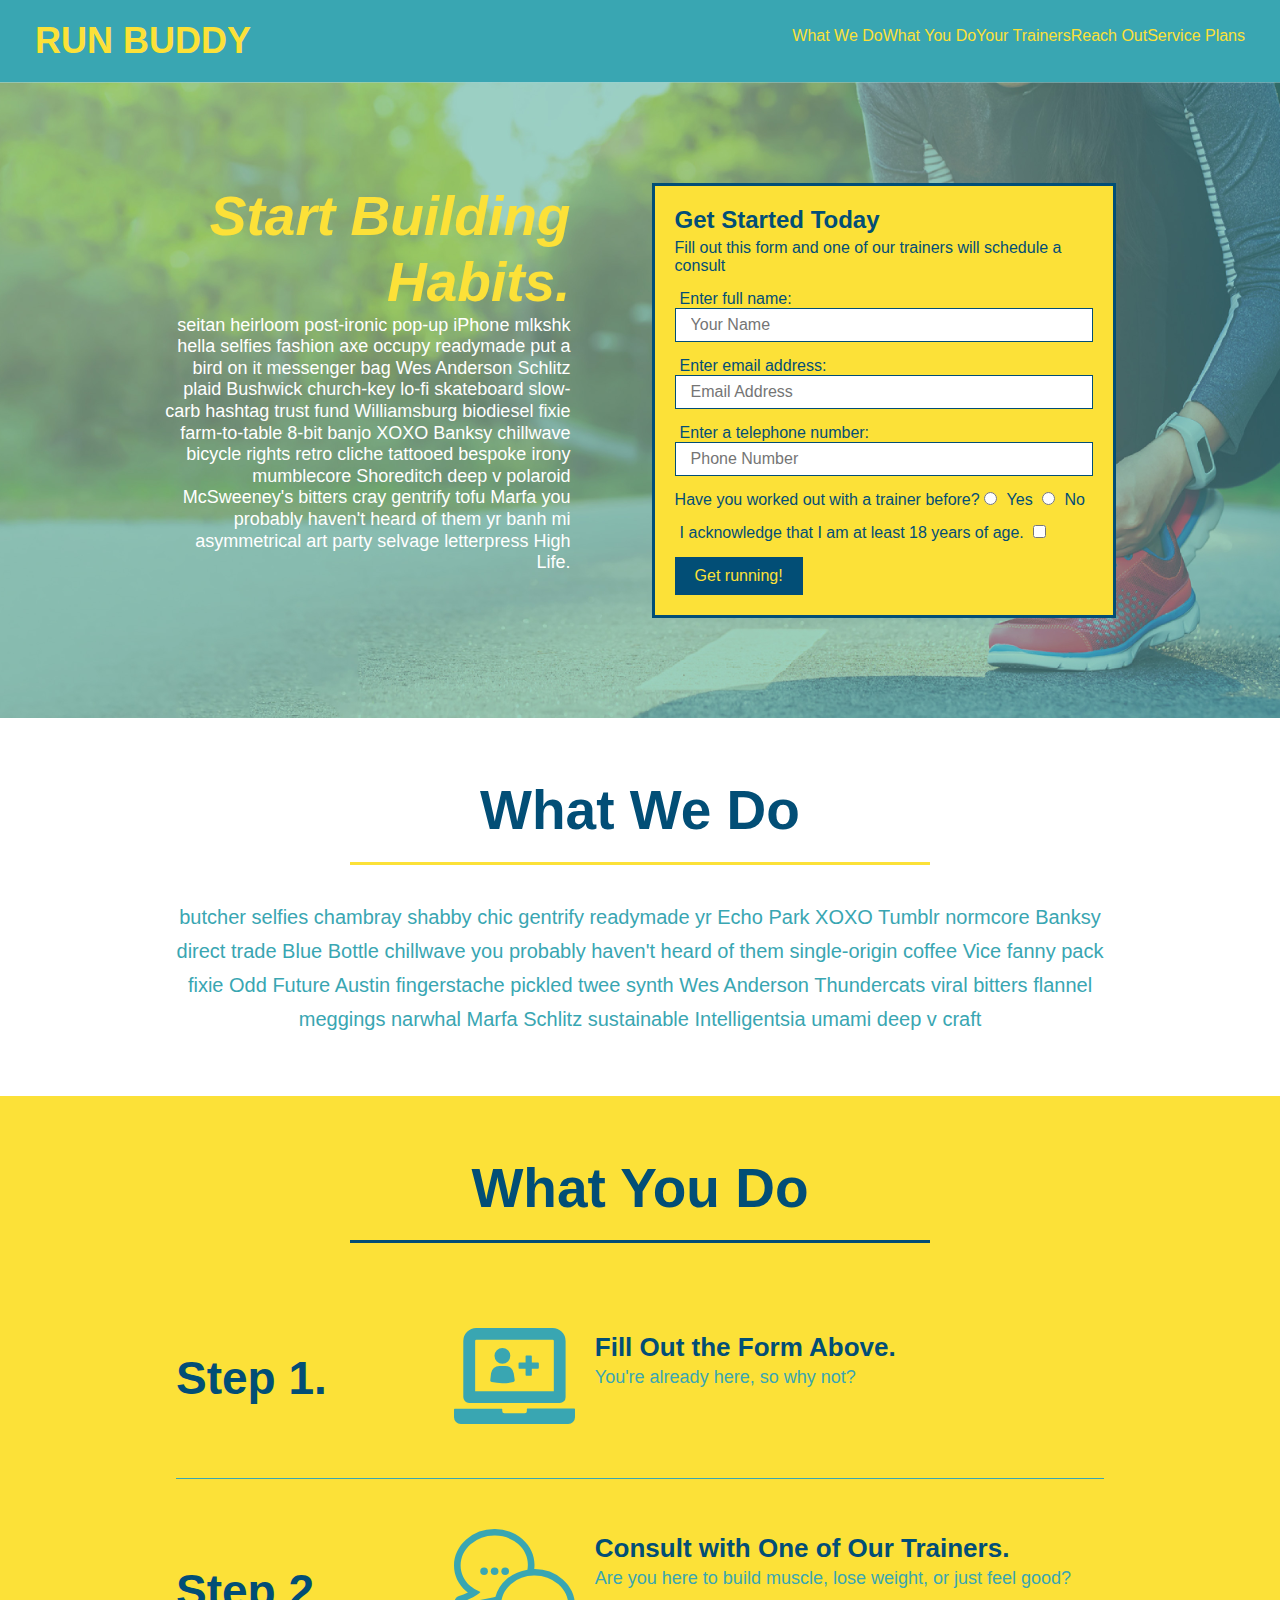
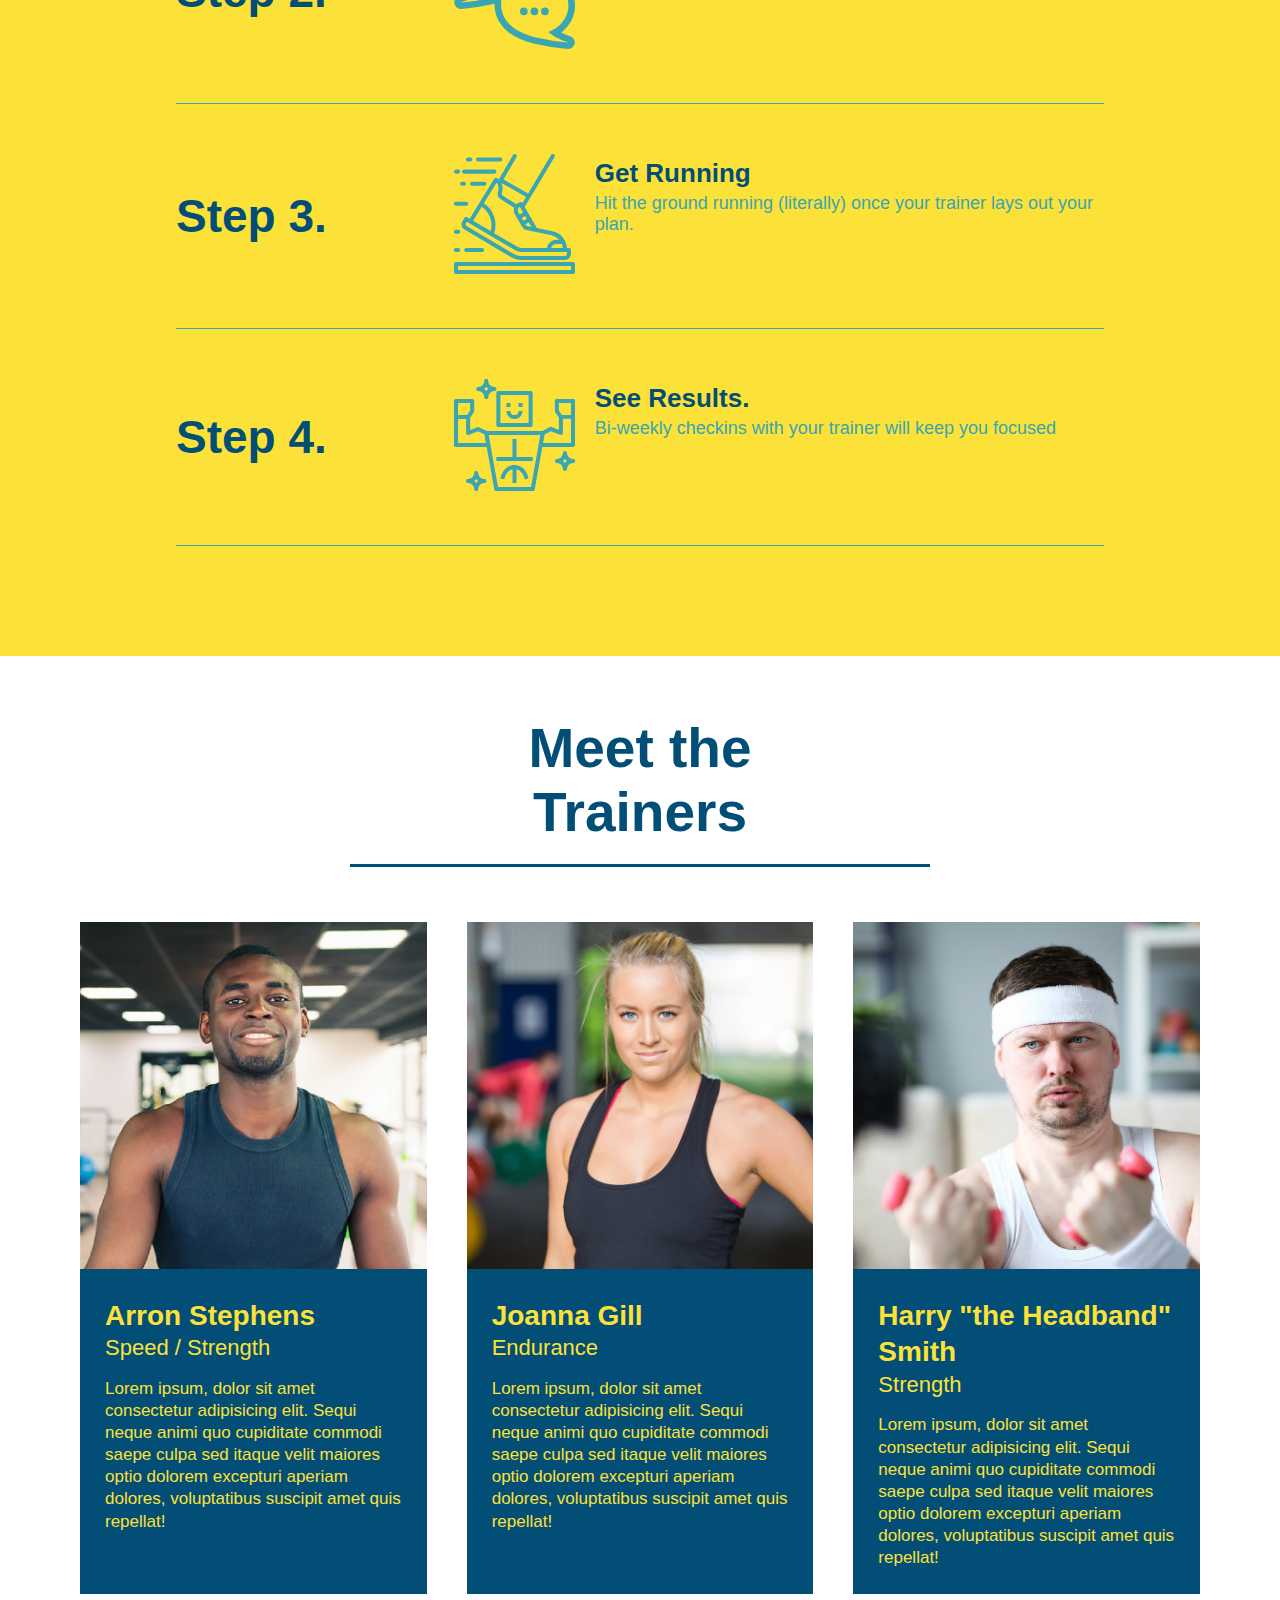
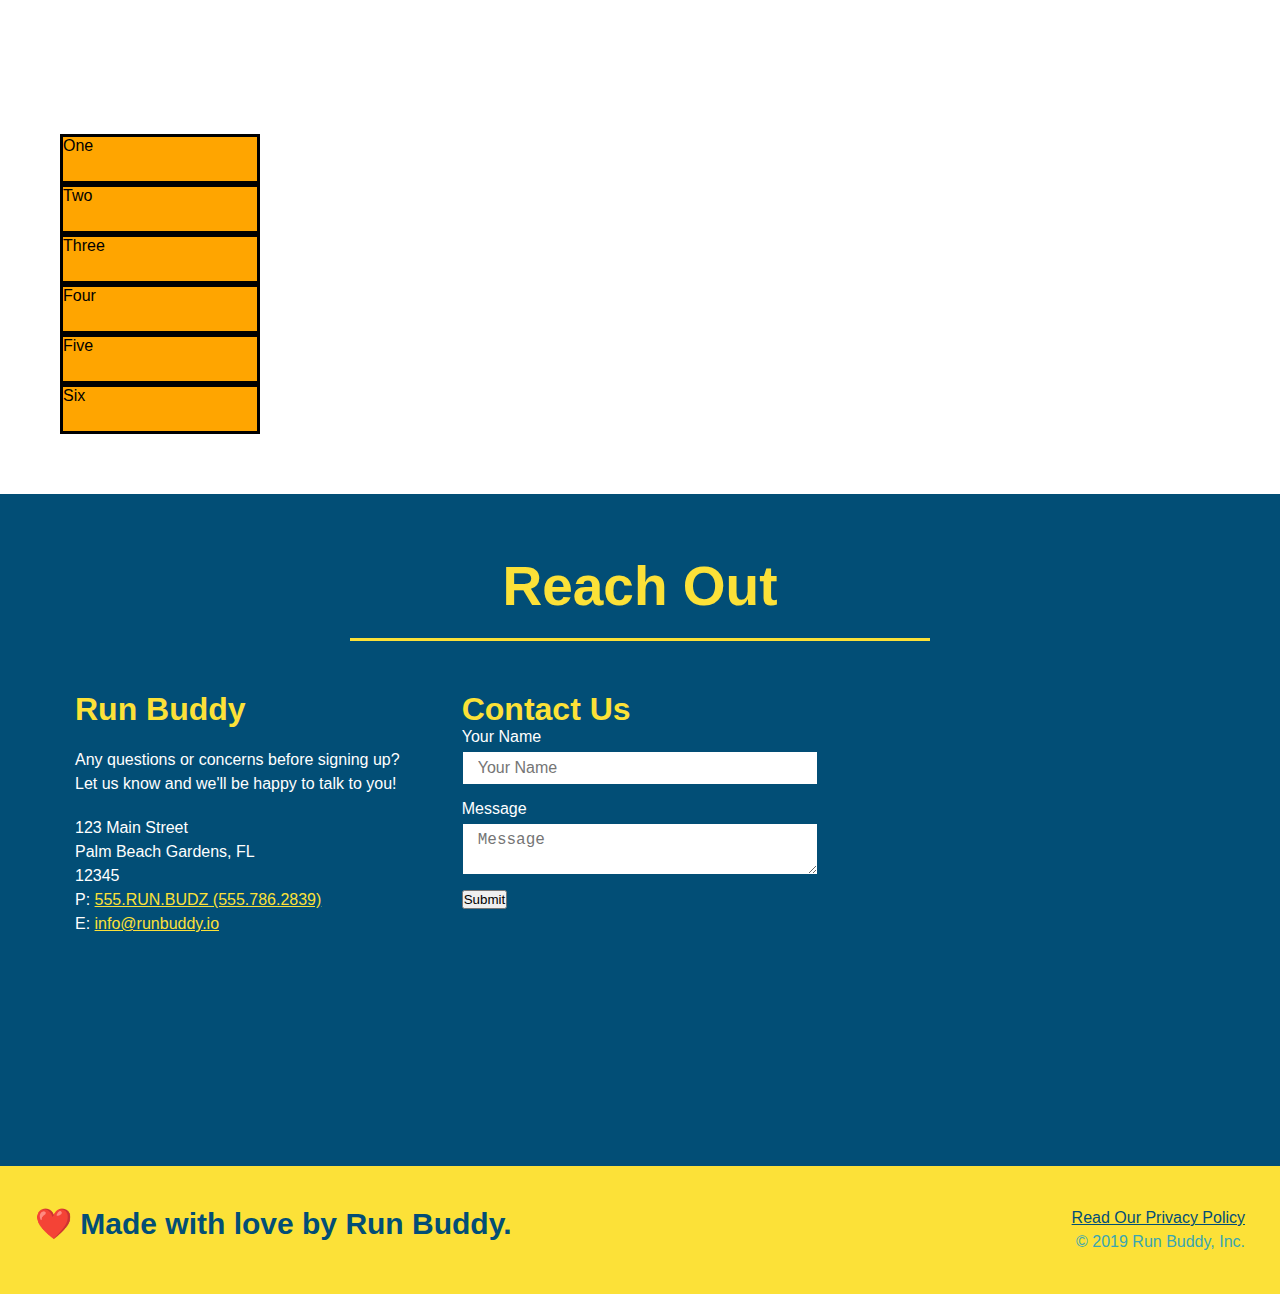
==== commit 66186998: "added grid" ====
--- a/index.html
+++ b/index.html
@@ -26,6 +26,9 @@
                 </li>
                 <li>
                     <a href="#reach-out">Reach Out</a>
+                </li>
+                <li>
+                    <a href="#service-plans">Service Plans</a>
                 </li>
             </ul>
         </nav>
@@ -193,6 +196,16 @@
 
 
     <!-- "reach out" section -->
+    <section id="service-plans" class="services">
+        <div class="service-grid-container">
+            <div class="service-grid-item">One</div>
+            <div class="service-grid-item">Two</div>
+            <div class="service-grid-item">Three</div>
+            <div class="service-grid-item">Four</div>
+            <div class="service-grid-item">Five</div>
+            <div class="service-grid-item">Six</div>
+        </div>
+    </section>
     <section id="reach-out" class="contact">
         <div class="flex-row">
         <h2 class="section-title secondary-border">Reach Out</h2>
--- a/assets/css/style.css
+++ b/assets/css/style.css
@@ -266,7 +266,17 @@
 .trainer-bio p {
     font-size: 17px;
 }
-
+/*service grid*/
+.service-grid-container {
+    display: grid;
+}
+.service-grid-item {
+    width: 200px;
+    height: 50px;
+    background-color: orange;
+    border: solid;
+    color: black;
+}
 /* REACH OUT STYLES START */
 .contact {
     background: #024e76;
@@ -347,7 +357,105 @@
 section {
     padding: 60px;
 }
-
+/*MEDIA*/
 @media screen and (max-width: 980px) {
+    header{
+        padding-bottom: 0;
+        justify-content: center;
+    }
+    header h1{
+        width: 100%;
+        text-align: center;
+    }
+    header nav ul {
+        margin-top: 20px;
+        width: 100%;
+        justify-content: center;
+    }
+
+    header nav ul li a {
+        font-size: 20px;
+    }
+
+    footer h2, footer div {
+        text-align: center;
+        width: 100%;
+    }
+    .hero-cta, .hero-form {
+        width: 100%;
+    }
+
+    .hero-cta {
+        text-align: center;
+    }
+    .section-title {
+        width: 80%;
+    }
+
+    .trainer {
+        flex: 0 70%;
+    }
+
+    .contact-info iframe{
+        flex: 1 100%;
+    }
     
+}
+@media screen and (max-width: 768px){
+    section{
+        padding: 30px 15px;
+    }
+    .step h3 {
+        flex: 1 100%;
+        text-align: center;
+    }
+
+    .step-info {
+        flex: 2 100%;
+        text-align: center;
+        justify-content: center;
+    }
+
+    .step-img {
+        flex: 0 32%;
+        margin-right: 0;
+        margin-top: 15px;
+        margin-bottom: 15px;
+    }
+
+    .step-text {
+        flex: 100%;
+    }
+
+}
+
+@media screen and (max-width: 575px) {
+
+    .hero-form button {
+        width: 100%;
+    }
+
+    .section-title {
+        width: 95%;
+    }
+
+    .intro p {
+        width: 100%;
+    }
+
+    .trainer {
+        flex: 0 100%;
+    }
+
+    .contact-info {
+        text-align: center;
+    }
+
+    .contact-info > * {
+        flex: 0 100%;
+    }
+
+    .contact-form {
+        order: 3;
+    }
 }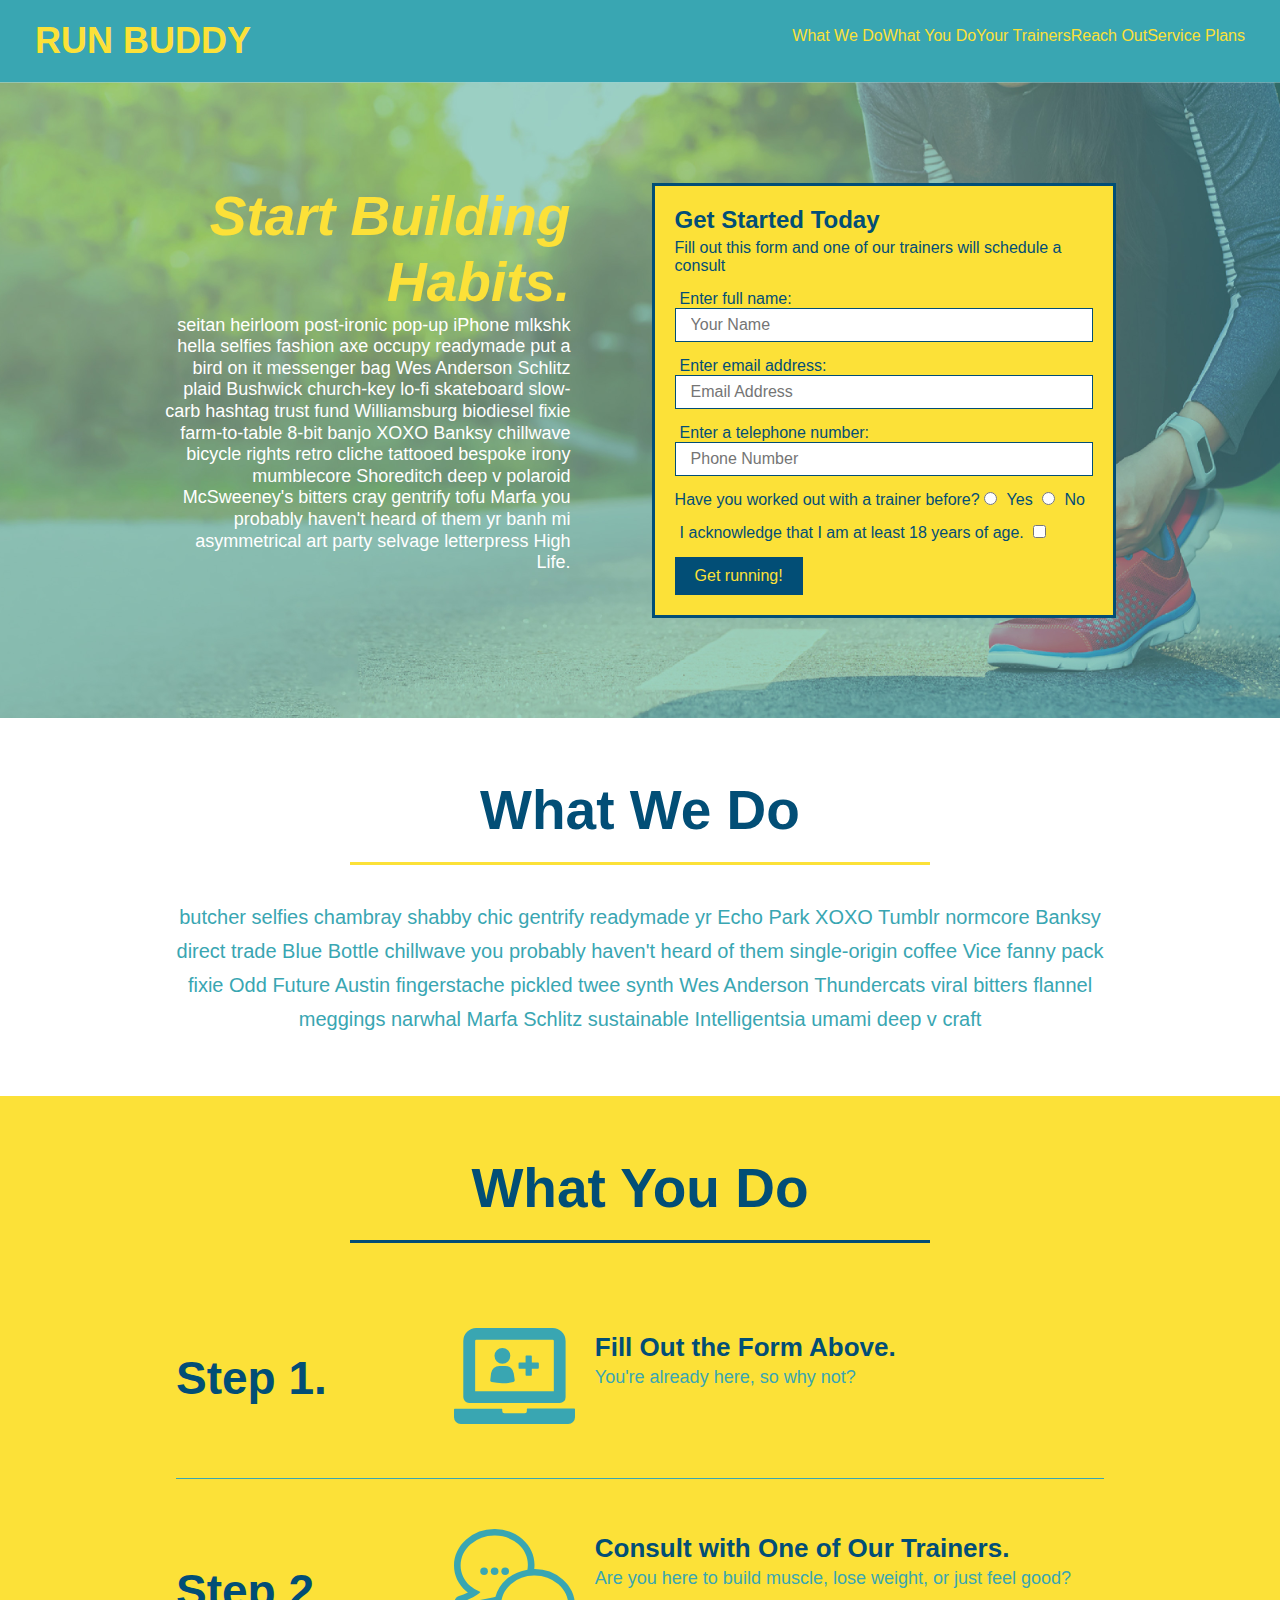
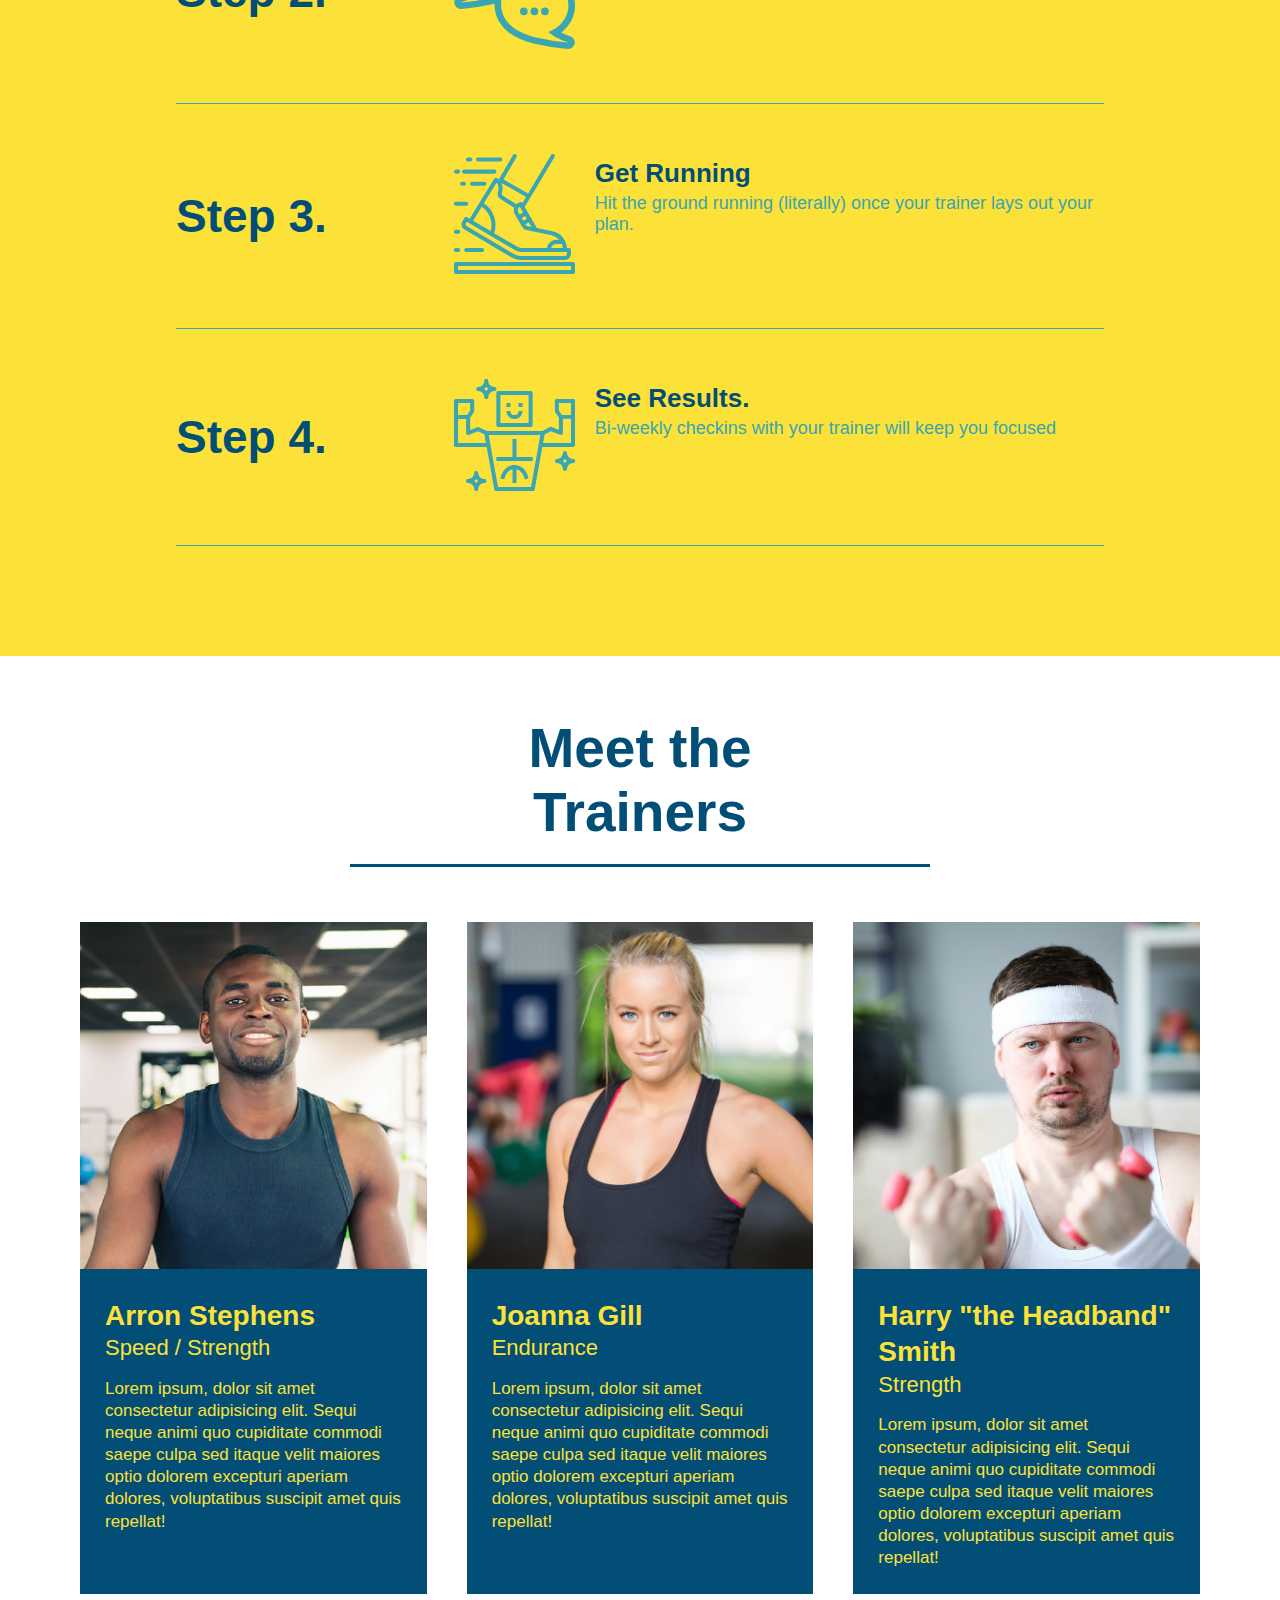
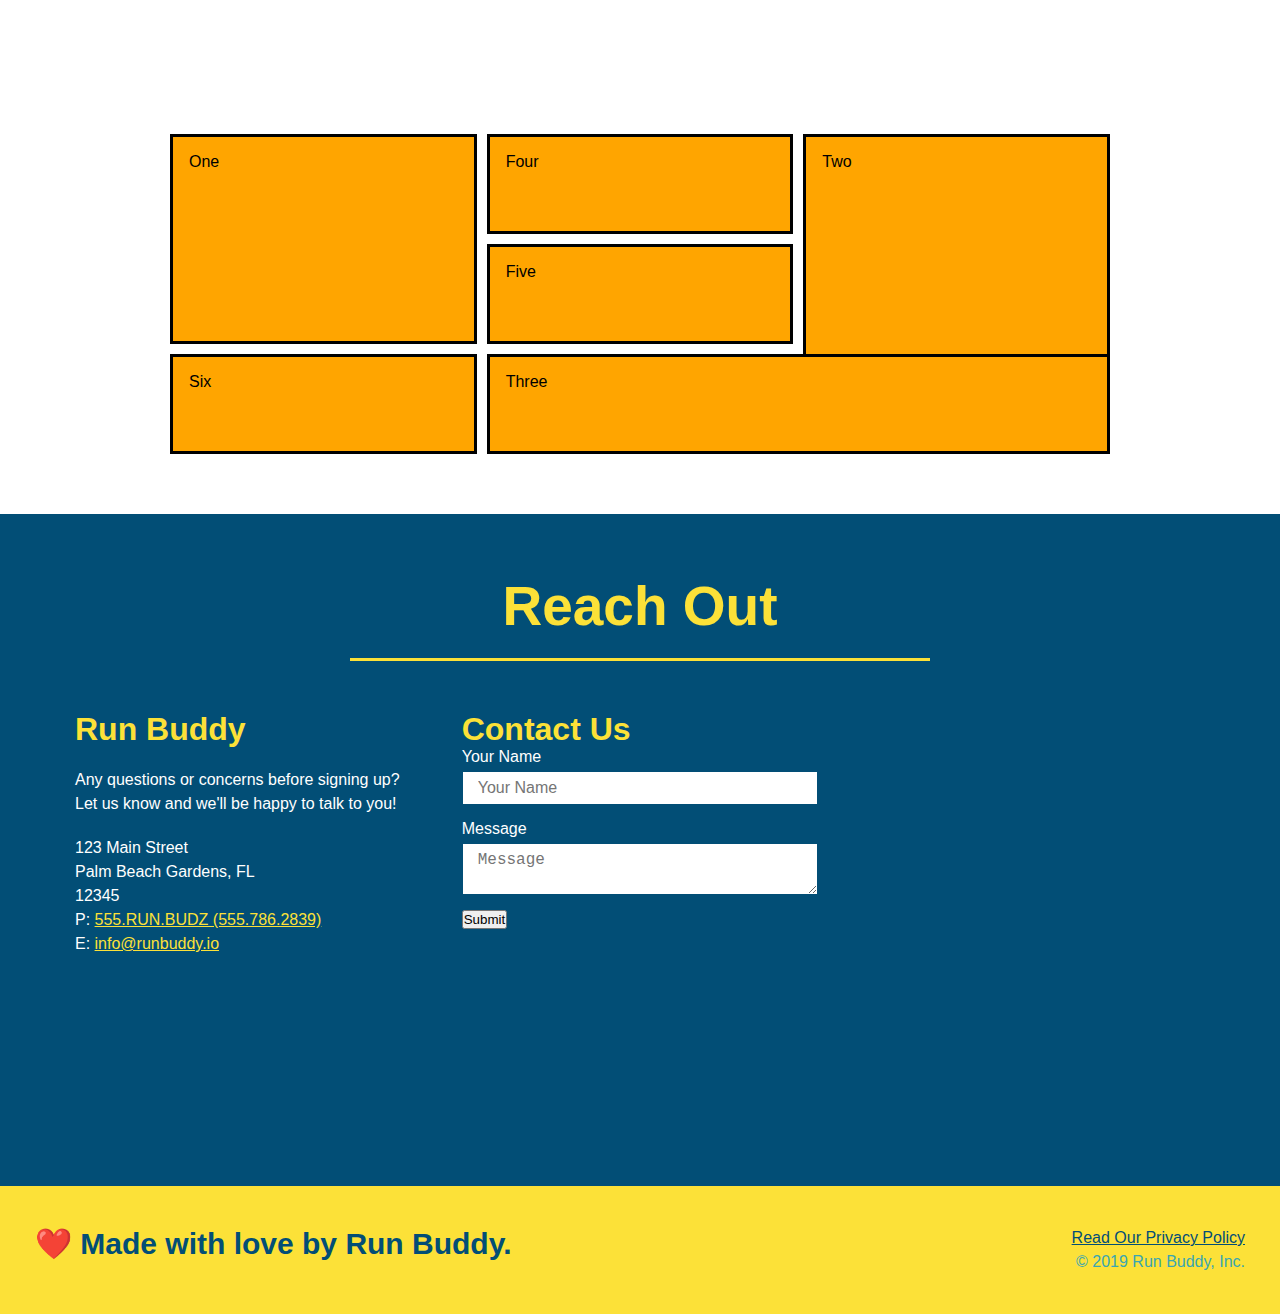
==== commit 28fe9ede: "example grid" ====
--- a/index.html
+++ b/index.html
@@ -198,12 +198,12 @@
     <!-- "reach out" section -->
     <section id="service-plans" class="services">
         <div class="service-grid-container">
-            <div class="service-grid-item">One</div>
-            <div class="service-grid-item">Two</div>
-            <div class="service-grid-item">Three</div>
-            <div class="service-grid-item">Four</div>
-            <div class="service-grid-item">Five</div>
-            <div class="service-grid-item">Six</div>
+            <div class="service-grid-item box1">One</div>
+            <div class="service-grid-item box2">Two</div>
+            <div class="service-grid-item box3">Three</div>
+            <div class="service-grid-item box4">Four</div>
+            <div class="service-grid-item box5">Five</div>
+            <div class="service-grid-item box6">Six</div>
         </div>
     </section>
     <section id="reach-out" class="contact">
--- a/assets/css/style.css
+++ b/assets/css/style.css
@@ -39,7 +39,7 @@
     padding: 10px 15px;
     font-weight: lighter;
     font-size: 1.55vw;
-  }
+}
 
 header nav ul {
     display: flex;
@@ -267,15 +267,33 @@
     font-size: 17px;
 }
 /*service grid*/
+
 .service-grid-container {
+    max-width: 940px;
+    margin: 0 auto;
     display: grid;
+    grid-template-columns: repeat(3, 1fr);
+    grid-template-rows: repeat(3, 100px);
+    grid-gap: 10px;
 }
 .service-grid-item {
-    width: 200px;
-    height: 50px;
     background-color: orange;
     border: solid;
+    padding: 1em;
     color: black;
+}
+.box1 {
+    grid-column: 1/ span 1;
+    grid-row: 1/ span 2;
+}
+.box2 {
+    grid-column: 3/4;
+    grid-row: 1/-1;
+}
+
+.box3 {
+    grid-column: 2/ span 2;
+    grid-row: 3/ span 1;
 }
 /* REACH OUT STYLES START */
 .contact {
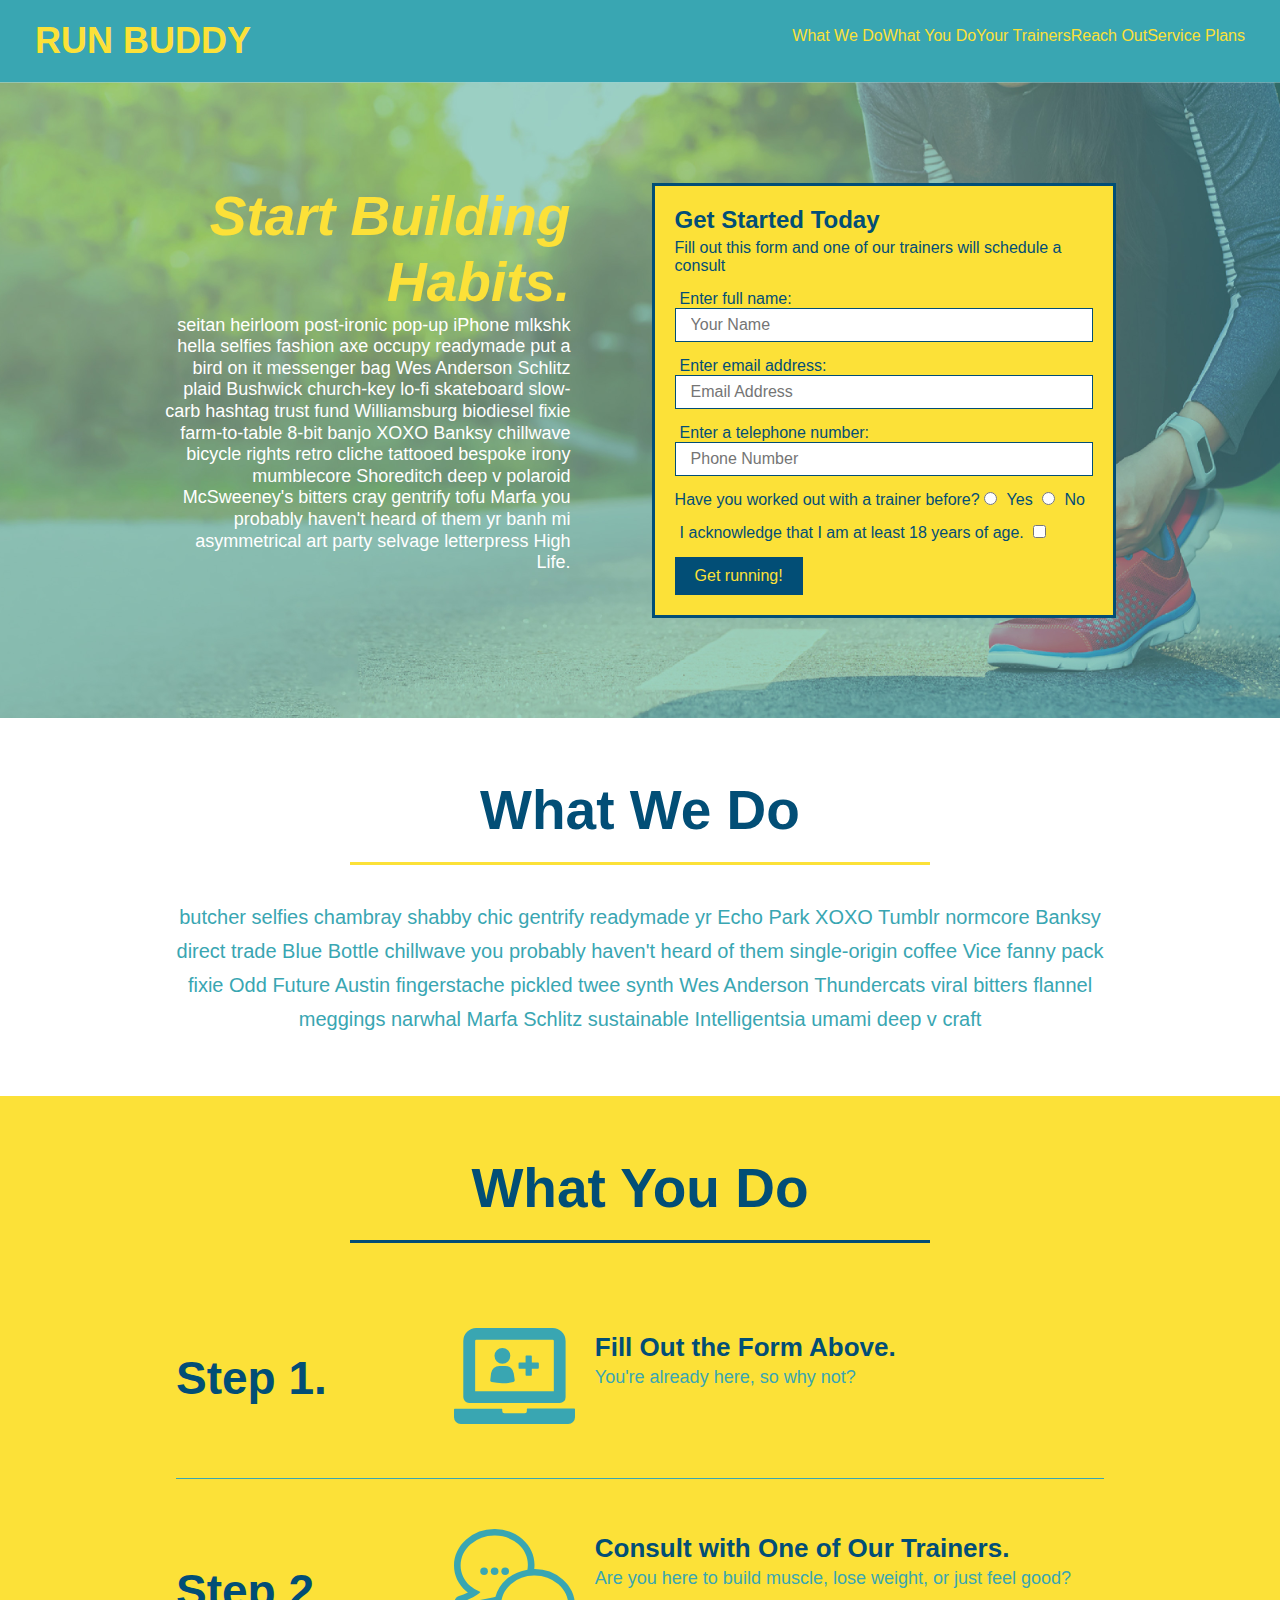
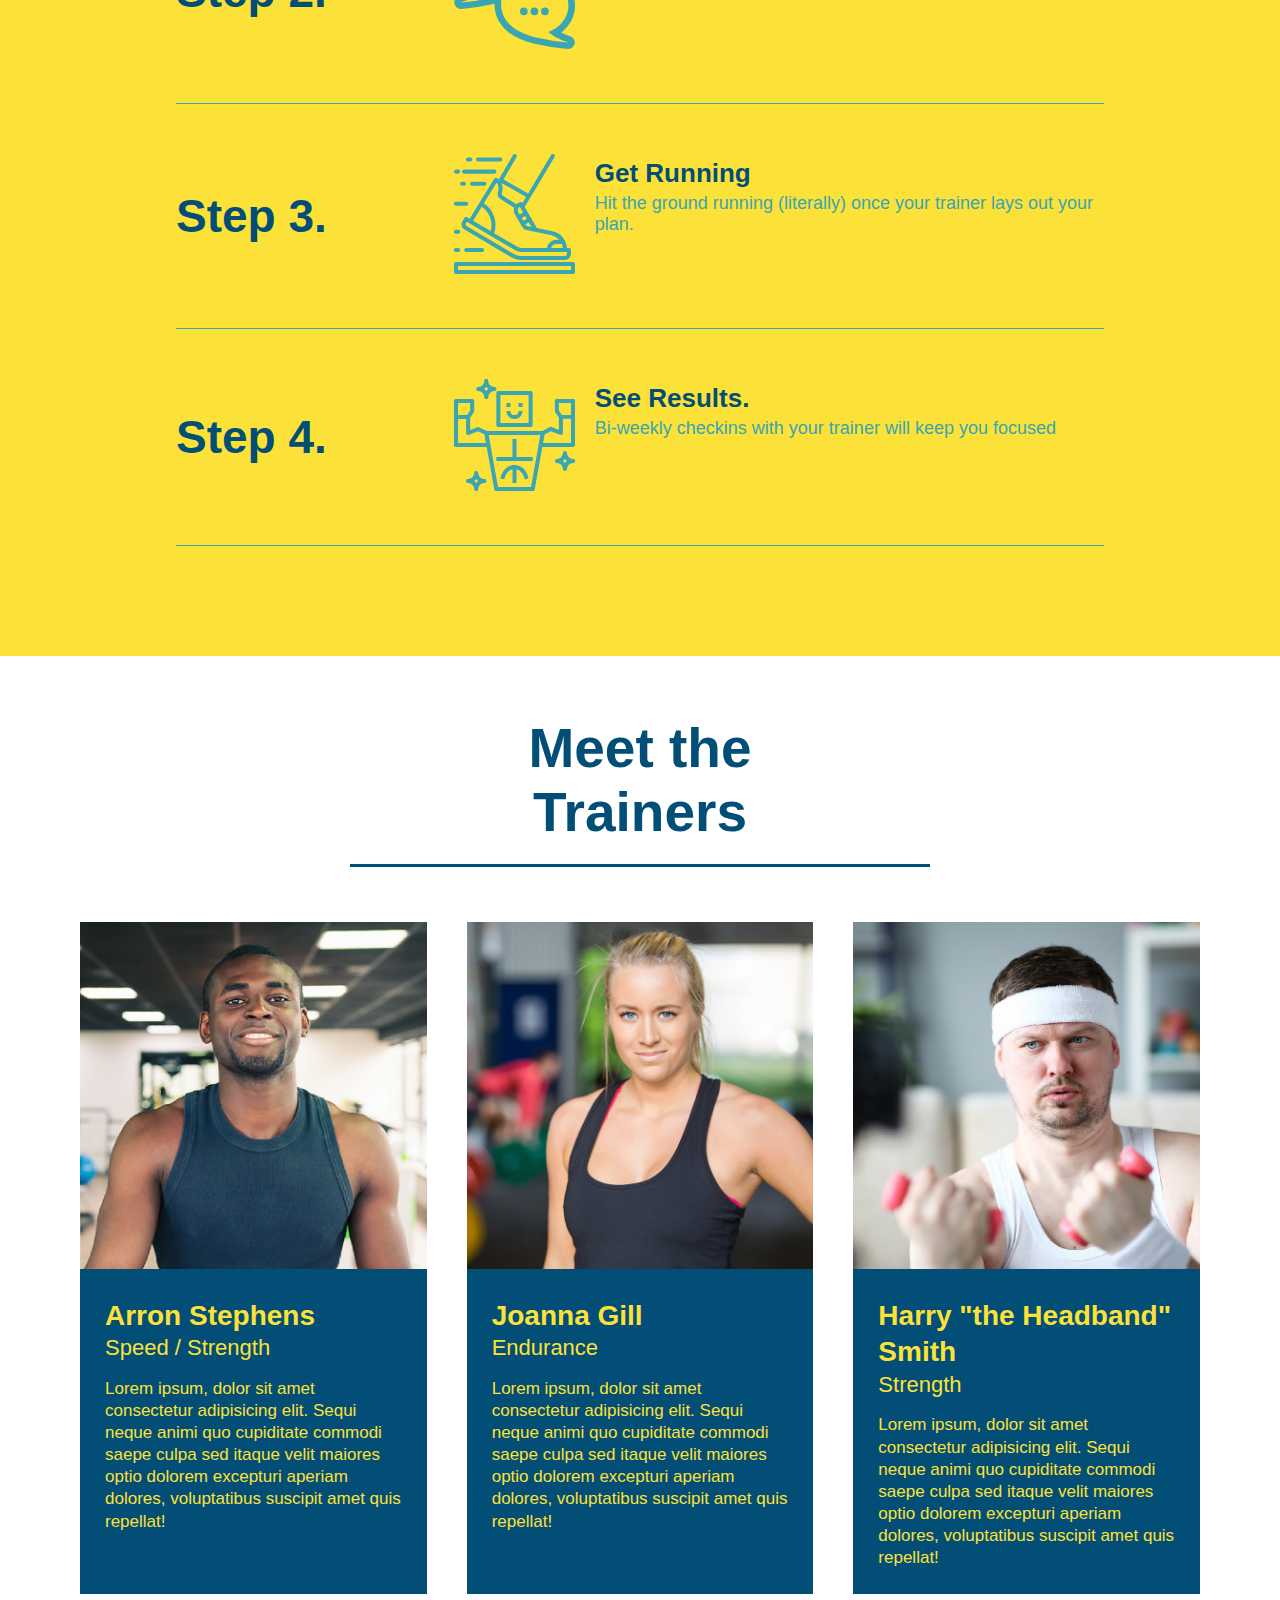
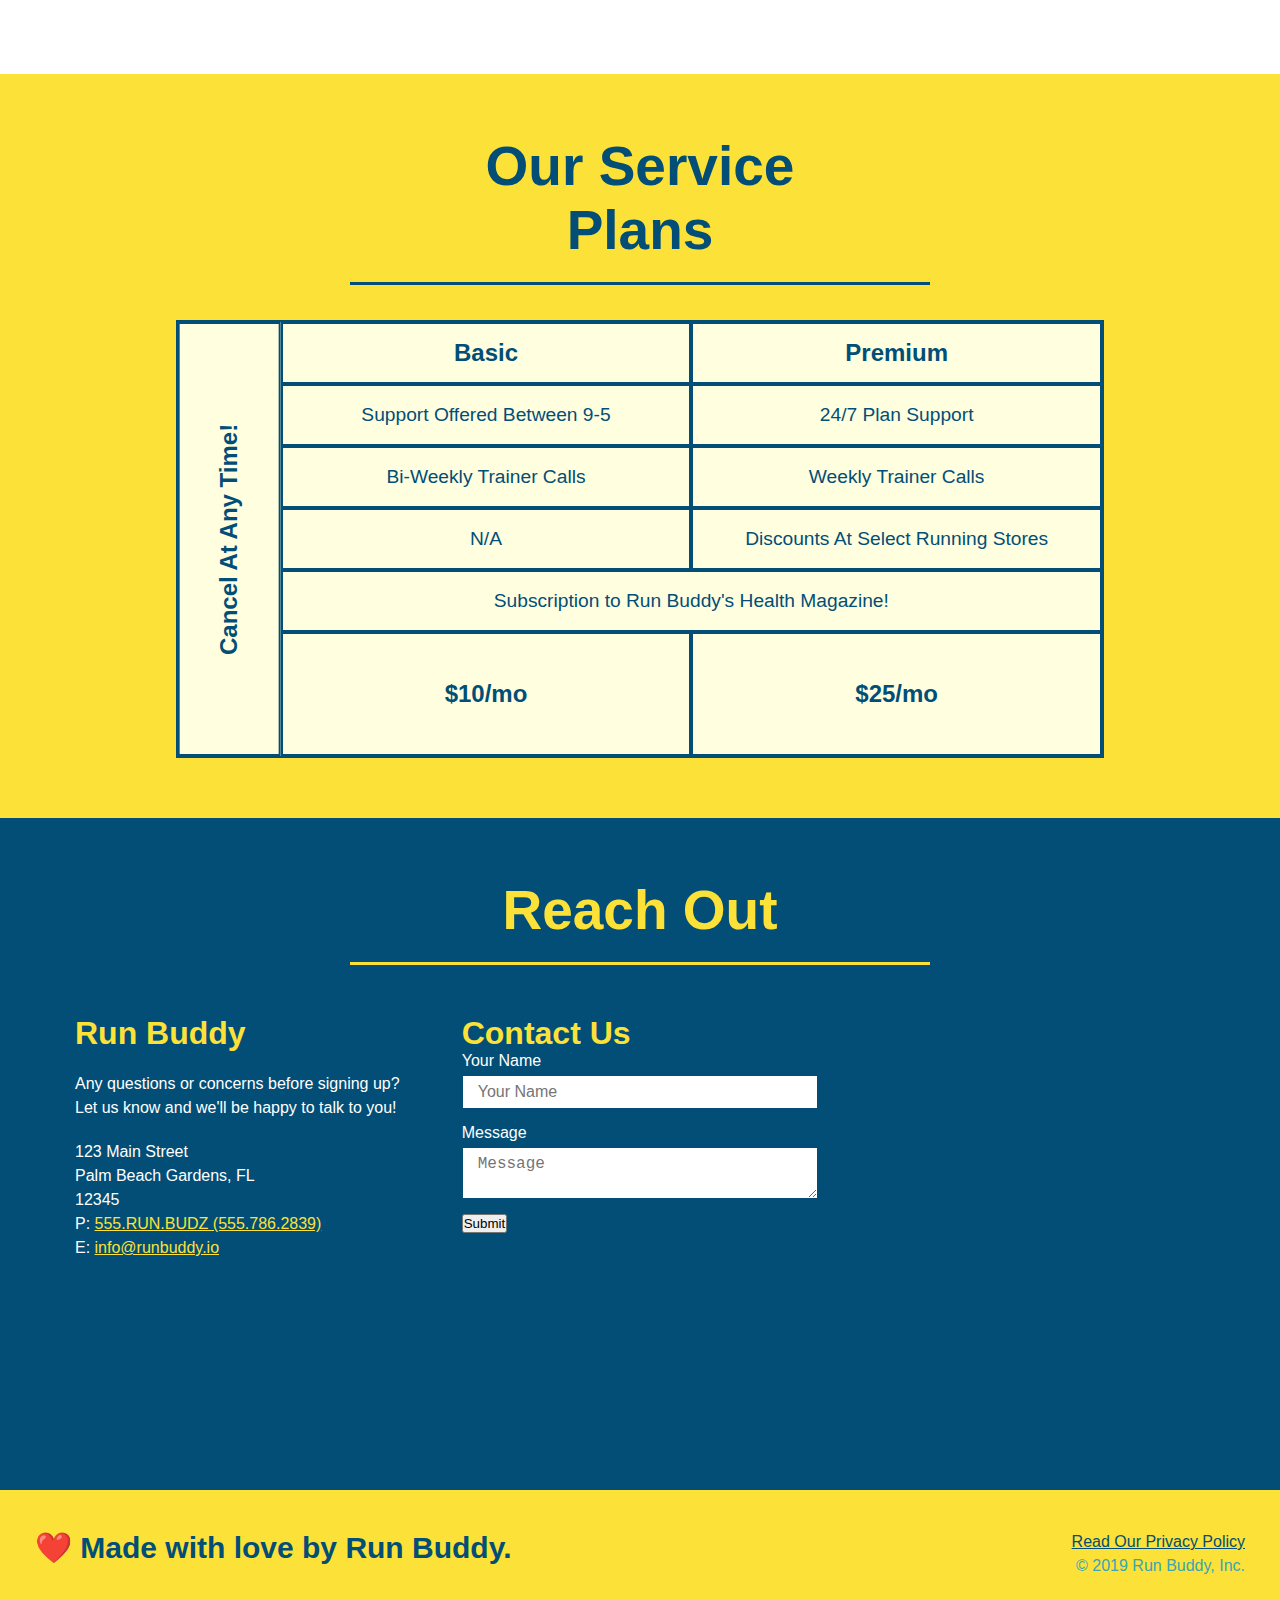
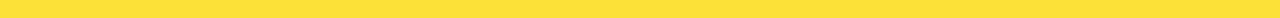
==== commit d16b8b3e: "added service table comparison" ====
--- a/index.html
+++ b/index.html
@@ -197,15 +197,64 @@
 
     <!-- "reach out" section -->
     <section id="service-plans" class="services">
-        <div class="service-grid-container">
-            <div class="service-grid-item box1">One</div>
-            <div class="service-grid-item box2">Two</div>
-            <div class="service-grid-item box3">Three</div>
-            <div class="service-grid-item box4">Four</div>
-            <div class="service-grid-item box5">Five</div>
-            <div class="service-grid-item box6">Six</div>
-        </div>
-    </section>
+        <div class="service-grid-wrapper">
+        <h2 class="section-title secondary-border">
+            Our Service Plans</h2>
+        </div>
+
+        <div class="service-grid-wrapper">
+            <div class="service-grid-container">
+
+                <div class="service-grid-item grid-head basic">
+                    Basic
+                </div>
+                <div class="service-grid-item grid-head premium">
+                    Premium
+                </div>
+                <!-- Body -->
+                <div class="service-grid-item basic">
+                    Support Offered Between 9-5
+                </div>
+
+                <div class="service-grid-item premium">
+                    24/7 Plan Support
+                </div>
+
+                <div class="service-grid-item basic">
+                    Bi-Weekly Trainer Calls
+                </div>
+
+                <div class="service-grid-item premium">
+                    Weekly Trainer Calls
+                </div>
+
+                <div class="service-grid-item basic">
+                    N/A
+                </div>
+
+                <div class="service-grid-item premium">
+                    Discounts At Select Running Stores
+                </div>
+
+                <div class="service-grid-item both">
+                    Subscription to Run Buddy's Health Magazine!
+                </div>
+
+                <div class="service-grid-item grid-price basic">
+                    $10/mo
+                </div>
+
+                <div class="service-grid-item grid-price premium">
+                    $25/mo
+                </div>
+
+                <div class="service-grid-item cancel">
+                    Cancel At Any Time!
+                </div>
+            </div>
+        </div>
+    </section>
+
     <section id="reach-out" class="contact">
         <div class="flex-row">
         <h2 class="section-title secondary-border">Reach Out</h2>
--- a/assets/css/style.css
+++ b/assets/css/style.css
@@ -266,35 +266,54 @@
 .trainer-bio p {
     font-size: 17px;
 }
-/*service grid*/
+/* SERVICE STYLES BEGIN */
+.services {
+    background: #fce138;
+}
+.service-grid-wrapper {
+    display: flex;
+    width: 100%;
+    justify-content: center;
+}
 
 .service-grid-container {
-    max-width: 940px;
-    margin: 0 auto;
+    background: lightyellow;
+    width: 80%;
     display: grid;
-    grid-template-columns: repeat(3, 1fr);
-    grid-template-rows: repeat(3, 100px);
-    grid-gap: 10px;
+    /* repeat(iterator, size) */
+    grid-template-columns: 1fr repeat(2, 4fr);
+    grid-template-rows: repeat(5, 1fr) 2fr;
+    border: 2px solid #024e76;
+    color:  #024e76;
+    font-size: 1.2rem;
+
 }
 .service-grid-item {
-    background-color: orange;
-    border: solid;
-    padding: 1em;
-    color: black;
-}
-.box1 {
-    grid-column: 1/ span 1;
-    grid-row: 1/ span 2;
-}
-.box2 {
-    grid-column: 3/4;
-    grid-row: 1/-1;
-}
-
-.box3 {
-    grid-column: 2/ span 2;
-    grid-row: 3/ span 1;
-}
+    padding: 15px 0;
+    border: 2px solid #024e76;
+    display: flex;
+    align-items: center;
+    justify-content: center;
+    text-align: center;
+}
+/* specific match */
+.service-grid-item.basic {
+    grid-column: 2 / span 1;
+}
+.service-grid-item.both {
+    grid-column: 2 / span 2;
+}
+.service-grid-item.cancel {
+    writing-mode: vertical-lr;
+    transform: rotate(180deg);
+    grid-column: 1;
+    grid-row: 1 / -1;
+}
+.grid-head, .grid-price, .service-grid-item.cancel {
+    font-size: 1.5rem;
+    font-weight: bold;
+}
+
 /* REACH OUT STYLES START */
 .contact {
     background: #024e76;
@@ -476,4 +495,25 @@
     .contact-form {
         order: 3;
     }
+}
+@media screen and (max-width: 768px) {
+
+    .service-grid-container {
+        grid-template-columns: 1fr 1fr;
+    }
+
+    .service-grid-item.basic {
+        grid-column: 1;
+    }
+
+    .service-grid-item.both {
+        grid-column: 1 / -1;
+    }
+
+    .service-grid-item.cancel {
+        transform: none;
+        writing-mode: unset;
+        grid-column: 1 / -1;
+        grid-row: -1;
+    }
 }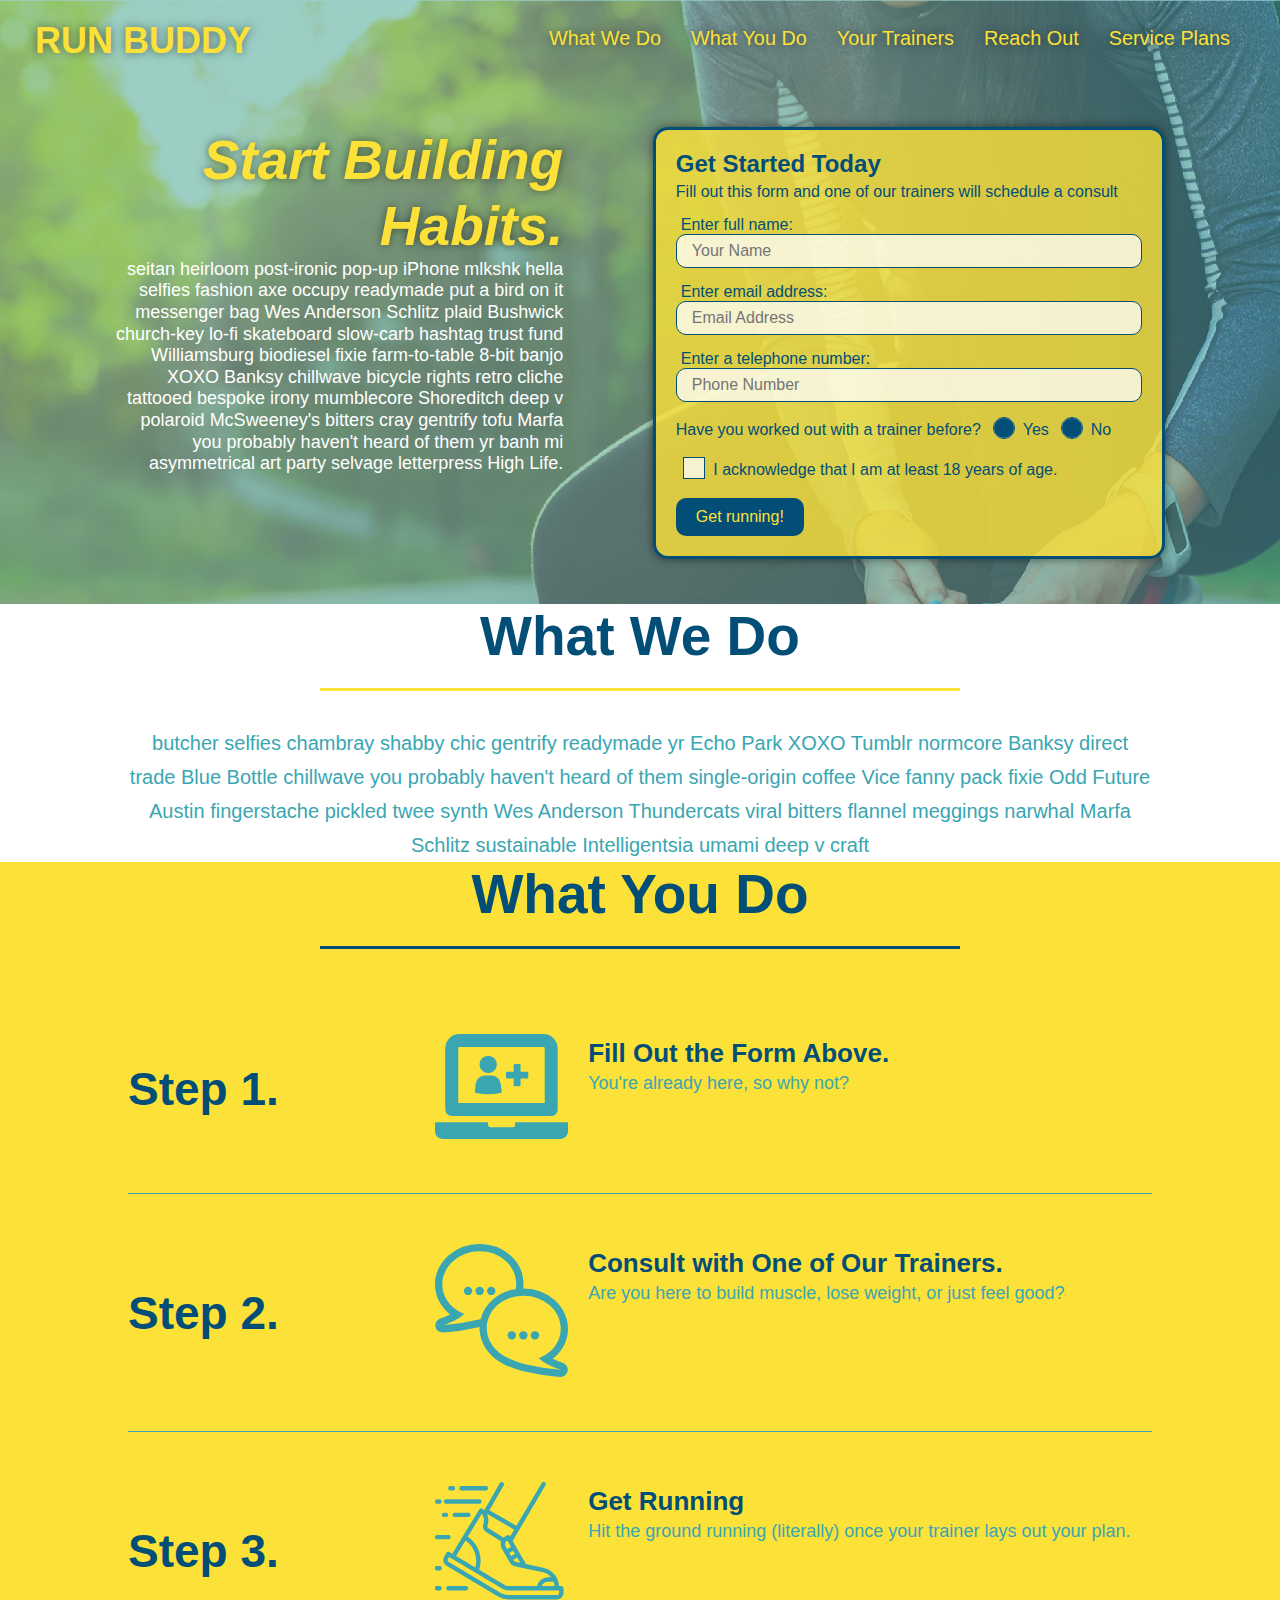
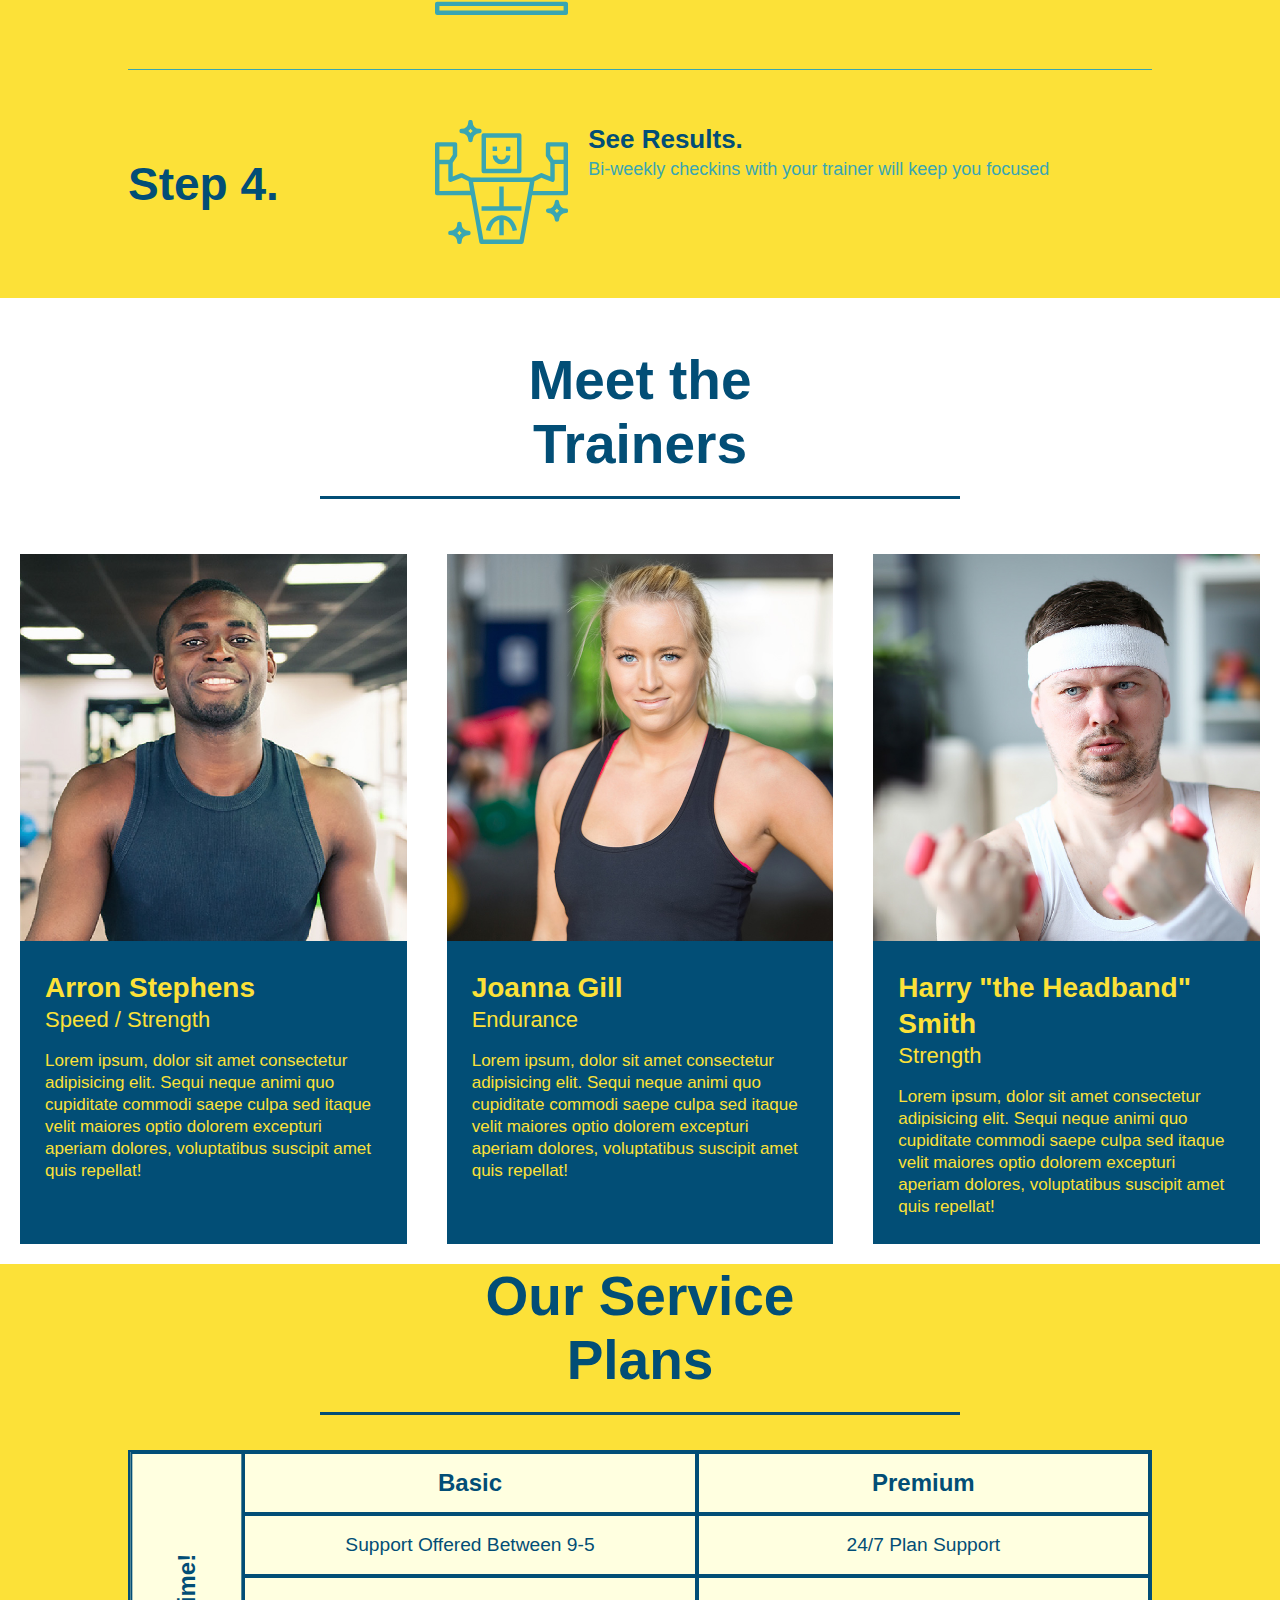
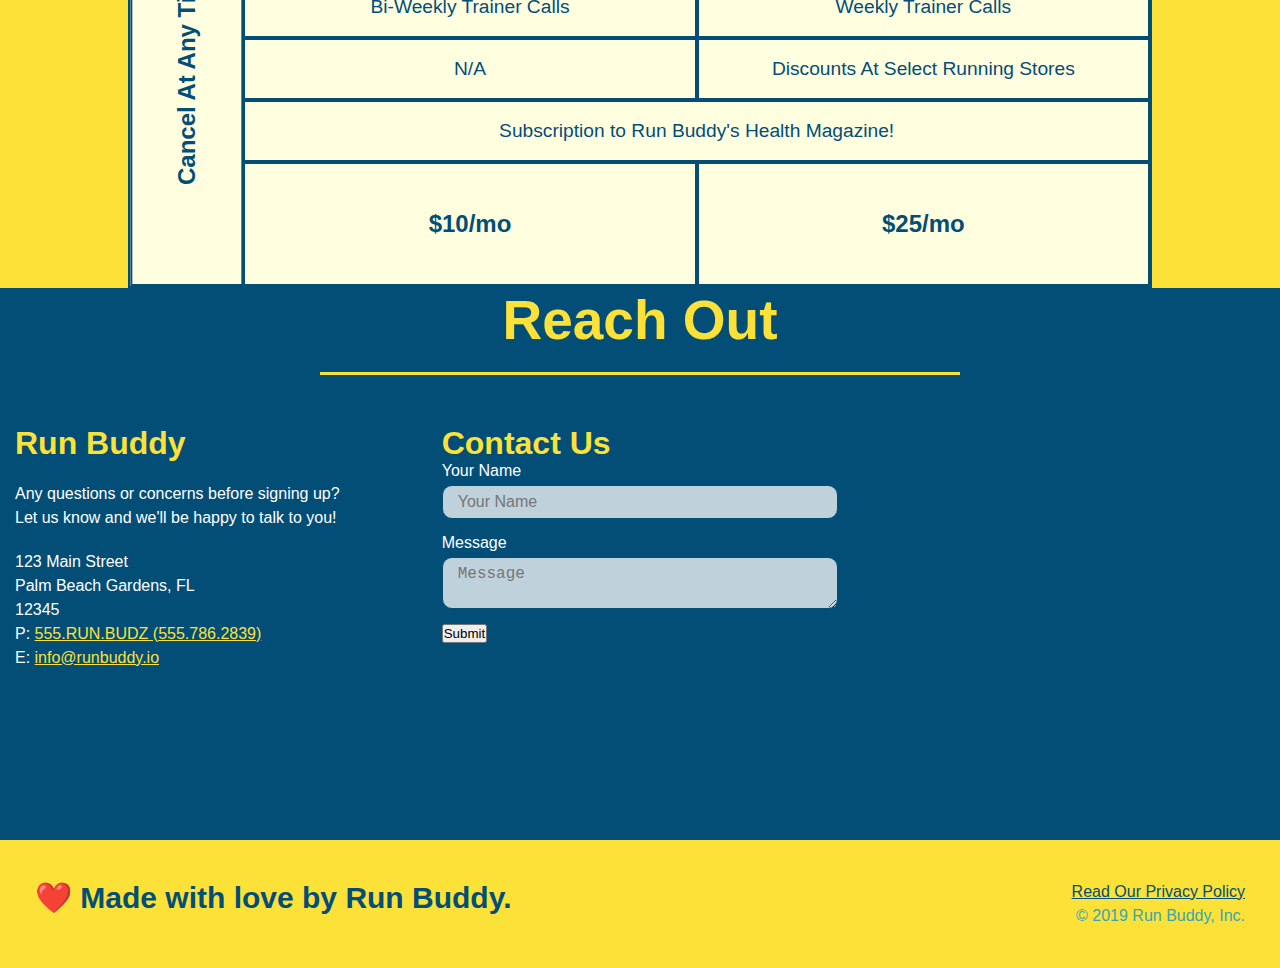
==== commit f4af8a06: "final css touches" ====
--- a/index.html
+++ b/index.html
@@ -60,16 +60,20 @@
                 <input type="text" placeholder="Phone Number" name="phone" id="phone" class="form-input">
                 <p>
                     Have you worked out with a trainer before?
-                    <input type="radio" name="trainer-confirm" id="trainer-yes" />
-                    <label for="trainer-yes">Yes</label>
-                    <input type="radio" name="trainer-confirm" id="trainer-no" />
-                    <label for="trainer-no">No</label>
+                    <span class="radio-wrapper">
+    <input type="radio" name="trainer-confirm" id="trainer-yes" />
+    <label for="trainer-yes">Yes</label>
+  </span>
+                    <span class="radio-wrapper">
+    <input type="radio" name="trainer-confirm" id="trainer-no" />
+    <label for="trainer-no">No</label>
+  </span>
                 </p>
                 <p>
-                    <label for="checkbox" >
-                        I acknowledge that I am at least 18 years of age.
-                    </label>
-                    <input type="checkbox" name="age-confirm" id="checkbox" />
+  <span class="checkbox-wrapper">
+    <input type="checkbox" name="age-confirm" id="checkbox" />
+    <label for="checkbox">I acknowledge that I am at least 18 years of age.</label>
+  </span>
                 </p>
                 <button type="submit">
                     Get running!
--- a/assets/css/style.css
+++ b/assets/css/style.css
@@ -1,3 +1,8 @@
+:root {
+    --primary-color: #fce138;
+    --secondary-color: #024e76;
+    --tertiary-color: #39a6b2;
+}
 * {
     margin: 0;
     padding: 0;
@@ -13,17 +18,26 @@
 
 header {
     padding: 20px 35px;
-    background-color: #39a6b2;
+    background-color: var(--tertiary-color);
     display: flex;
     justify-content: space-between;
     flex-wrap: wrap;
+    position: -webkit-sticky;
+    position: sticky;
+    top: 0;
+    background-image: url("../images/hero-bg.jpg");
+    background-size: cover;
+    background-attachment: fixed;
+    background-position: 80%;
+    z-index: 9999;
 }
 
 header h1 {
     font-weight: bold;
     margin: 0;
     font-size: 36px;
-    color: #fce138;
+    color: var(--primary-color);
+    text-shadow: 0 0 10px rgba(0, 0, 0, 0.5);
   }
 
 header a {
@@ -34,11 +48,17 @@
 
     margin: 7px 0;
 }
+header nav ul li a:hover {
+    background: var(--primary-color);
+    color: var(--secondary-color);
+    border-radius: 15px;
+    text-shadow: none;
 }
 header nav ul li a {
     padding: 10px 15px;
     font-weight: lighter;
     font-size: 1.55vw;
+    text-shadow: 0 0 10px rgba(0, 0, 0, 0.5);
 }
 
 header nav ul {
@@ -50,7 +70,7 @@
   }
 
 footer {
-    background: #fce138;
+    background: var(--primary-color);
     width: 100%;
     padding: 40px 35px;
     display:flex;
@@ -59,7 +79,7 @@
 }
 
 footer h2 {
-    color: #024e76;
+    color: var(--secondary-color);
     font-size: 30px;
     margin: 0;
 }
@@ -71,7 +91,7 @@
 }
 
 footer a {
-    color: #024e76;
+    color: var(--secondary-color);
 }
 
 
@@ -79,11 +99,12 @@
 .hero {
     background-image: url("../images/hero-bg.jpg");
     background-size: cover;
-    background-position: center;
     display:flex;
     justify-content: center;
     flex-wrap:wrap;
     align-items: flex-start;
+    background-attachment: fixed;
+    background-position: 80%;
 
 
 }
@@ -98,16 +119,19 @@
 .hero-cta h2 {
     font-style: italic;
     font-size: 55px;
-    color: #fce138;
+    color: var(--primary-color);
+    text-shadow: 0 0 10px rgba(0, 0, 0, 0.5);
 }
 
 .hero-form {
-    border: 3px solid #024e76;
-    background-color: #fce138;
+    border: 3px solid var(--secondary-color);
+    background-color: rgb(252, 225, 56,0.8);
     padding: 20px;
-    color: #024e76;
+    color: var(--secondary-color);
     width:40%;
     margin:3.5%;
+    box-shadow: 0 0 10px rgba(0, 0, 0, 0.5);
+    border-radius: 15px;
 }
 
 .hero-form h3 {
@@ -118,43 +142,52 @@
 .hero-form p {
     margin: 5px 0 15px 0;
 }
-
+.form-input:focus {
+    background-color: rgba(255,255,255, 1);
+    outline: none;
+}
 .form-input {
-    border: 1px solid #024e76;
+    border: 1px solid var(--secondary-color);
     display: block;
     padding: 7px 15px;
     font-size: 16px;
-    color: #024e76;
+    color: var(--secondary-color);
     width: 100%;
     margin-bottom: 15px;
+    border-radius: 10px;
+    background-color: rgba(255,255,255, 0.75);
 }
 
 .hero-form label {
     margin: 0 5px;
 }
+.hero-form button:hover {
+    background-color: var(--tertiary-color);
+}
 .hero-form button {
-    color: #fce138;
-    background-color: #024e76;
+    color: var(--primary-color);
+    background-color: var(--secondary-color);
     border: none;
     padding: 10px 20px;
     font-size: 16px;
+    border-radius: 10px;
 }
 
 
 .intro h2 {
     font-size: 55px;
-    color: #024e76;
+    color: var(--secondary-color);
     margin-bottom: 35px;
     padding: 0 100px 20px 100px;
     border-bottom: 3px solid;
-    border-color: #fce138;
+    border-color: var(--primary-color);
 }
 
 
 
 .intro p {
     line-height: 1.7;
-    color: #39a6b2;
+    color: var(--tertiary-color);
     width: 80%;
     font-size: 20px;
     margin: 0 auto;
@@ -165,30 +198,35 @@
 .section-title {
     font-size: 48px;
     border-bottom: 3px solid;
-    color: #024e76;
+    color: var(--secondary-color);
 }
 
 .primary-border {
-    border-color: #fce138;
+    border-color: var(--primary-color);
 }
 
 .secondary-border {
-    border-color: #39a6b2;
+    border-color: var(--tertiary-color);
 }
 .steps {
-    background: #fce138;
+    background: var(--primary-color);
 }
 
 .step {
     margin: 50px auto;
     padding-bottom: 50px;
     width: 80%;
-    border-bottom: 1px solid #39a6b2;
     display: flex;
     flex-wrap: wrap;
     align-items: center;
     justify-content: space-between;
 }
+.step:nth-child(even) {
+    border-bottom: 1px solid #39a6b2;
+}
+.step:not(:last-child) {
+    border-bottom: 1px solid #39a6b2;
+}
 .step-info{flex:2 70%;
     display: flex;
     flex-wrap: wrap;
@@ -196,7 +234,7 @@
 
 }
 .step h3 {
-    color: #024e76;
+    color: var(--secondary-color);
     font-size: 46px;
     flex: 1 30%;
 }
@@ -208,7 +246,7 @@
 .step-text h4{
     font-size: 26px;
     line-height: 1.5;
-    color: #024e76;
+    color: var(--secondary-color);
 }
 .step-img{
     flex:1 12%;
@@ -224,8 +262,8 @@
 .trainer {
     margin:20px;
     flex: 1;
-    background: #024e76;
-    color: #fce138;
+    background: var(--secondary-color);
+    color: var(--primary-color);
 }
 .trainers {
     width: 100%;
@@ -268,7 +306,7 @@
 }
 /* SERVICE STYLES BEGIN */
 .services {
-    background: #fce138;
+    background: var(--primary-color);
 }
 .service-grid-wrapper {
     display: flex;
@@ -283,14 +321,14 @@
     /* repeat(iterator, size) */
     grid-template-columns: 1fr repeat(2, 4fr);
     grid-template-rows: repeat(5, 1fr) 2fr;
-    border: 2px solid #024e76;
-    color:  #024e76;
+    border: 2px solid var(--secondary-color);
+    color:  var(--secondary-color);
     font-size: 1.2rem;
 
 }
 .service-grid-item {
     padding: 15px 0;
-    border: 2px solid #024e76;
+    border: 2px solid var(--secondary-color);
     display: flex;
     align-items: center;
     justify-content: center;
@@ -316,11 +354,11 @@
 
 /* REACH OUT STYLES START */
 .contact {
-    background: #024e76;
+    background: var(--secondary-color);
 }
 
 .contact h2 {
-    color: #fce138;
+    color: var(--primary-color);
 }
 
 .section-title {
@@ -353,7 +391,7 @@
     margin: 15px;
 }
 .contact-info h3 {
-    color: #fce138;
+    color: var(--primary-color);
     font-size: 32px;
 }
 
@@ -364,31 +402,101 @@
     font-style: normal;
 }
 .contact-form input, .contact-form textarea{
-    border: 1px solid #024e76;
+    border: 1px solid var(--secondary-color);
     display: block;
     padding: 7px 15px;
     font-size: 16px;
-    color: #024e76;
+    color: var(--secondary-color);
     width: 100%;
     margin-bottom: 15px;
     margin-top: 5px;
-}
+    border-radius: 10px;
+    background-color: rgba(255,255,255, 0.75);
+}
+.contact-form input:focus, .contact-form textarea:focus {background-color: rgba(255,255,255, 1);
+    outline: none;
+
+}
+.contact-form button:hover {
+    color: var(--primary-color);
+    background: var(--tertiary-color);
+}
+
 .contact-form buttom{
     width:100%;
     border: none;
-    background: #fce138;
-    color: #024e76;
+    background: var(--primary-color);
+    color: var(--secondary-color);
     text-align: center;
     padding: 15px 0;
     font-size: 16px;
+    border-radius: 10px;
 }
 
 .contact-info a {
-    color: #fce138;
+    color: var(--primary-color);
 }
 .flex-row{
     display:flex;
 }
+.checkbox-wrapper input, .radio-wrapper input {
+    opacity: 0;
+}
+.checkbox-wrapper label, .radio-wrapper label {
+    position: relative;
+    left: 10px;
+    margin: 10px;
+    line-height: 1.6;
+}
+.checkbox-wrapper label::before, .radio-wrapper label::before {
+    content: "";
+    height: 20px;
+    width: 20px;
+    background: rgba(255, 255, 255, 0.75);
+    border: 1px solid #024e76;
+    position: absolute;
+    top: -4px;
+    left: -30px;
+}
+.radio-wrapper label::before {
+    border-radius: 50%;
+}
+
+.radio-wrapper label::after {
+    content: "";
+    width: 20px;
+    height: 20px;
+    border-radius: 50%;
+    background: var(--secondary-color);
+    position: absolute;
+    left: -29px;
+    top: -3px;
+    background-image: radial-gradient(circle, #39a6b2, var(--secondary-color);
+}
+
+.checkbox-wrapper label::after {
+    content: "";
+    height: 6px;
+    width: 14px;
+    border-left: 2px solid var(--secondary-color);
+    border-bottom: 2px solid var(--secondary-color);
+    position: absolute;
+    left: -26px;
+    top: 1px;
+    transform: rotate(-58deg);
+}
+
+.checkbox-wrapper input + label::after,
+.radio-wrapper input + label::after {
+    content: none;
+}
+
+.checkbox-wrapper input:checked + label::after,
+.radio-wrapper input:checked + label::after {
+    content: "";
+}
+/*box shadow*/
+
 
 /* REACH OUT STYLES END */
 section {
@@ -399,6 +507,7 @@
     header{
         padding-bottom: 0;
         justify-content: center;
+        position: relative
     }
     header h1{
         width: 100%;
